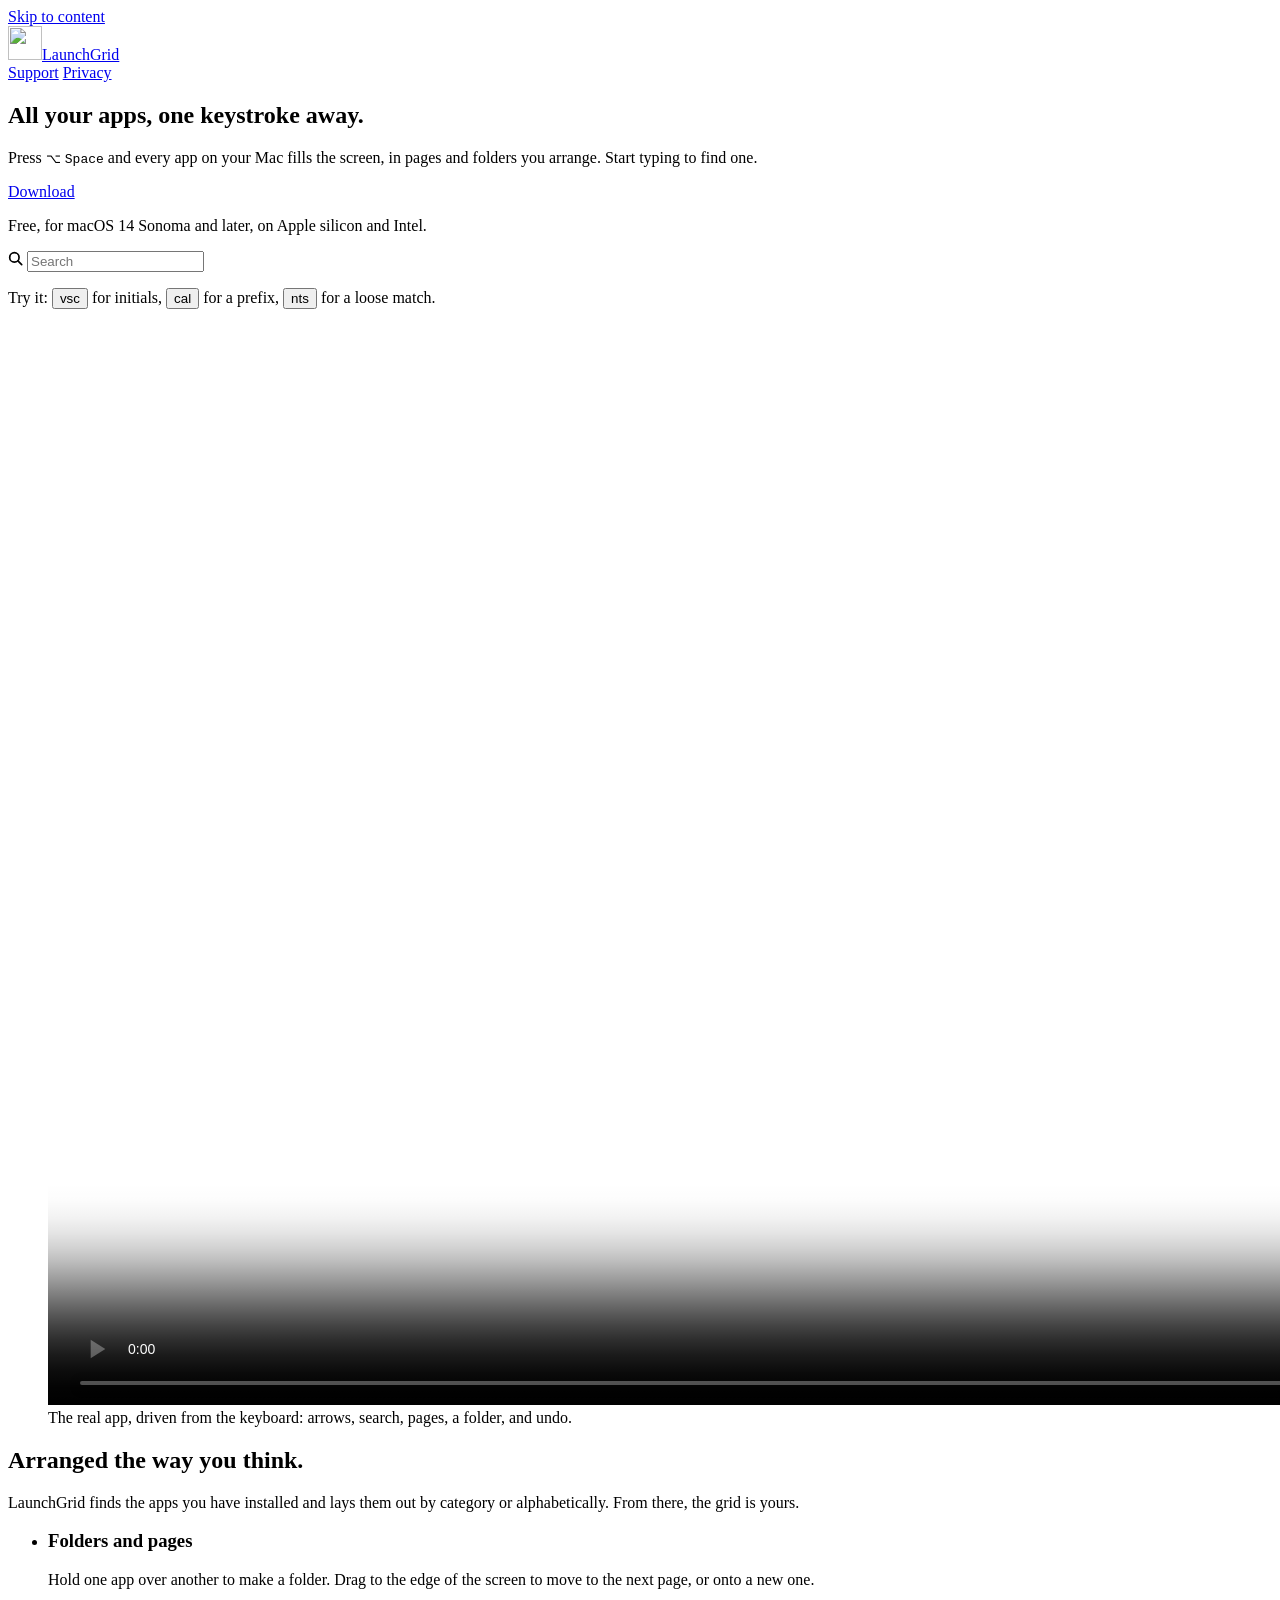
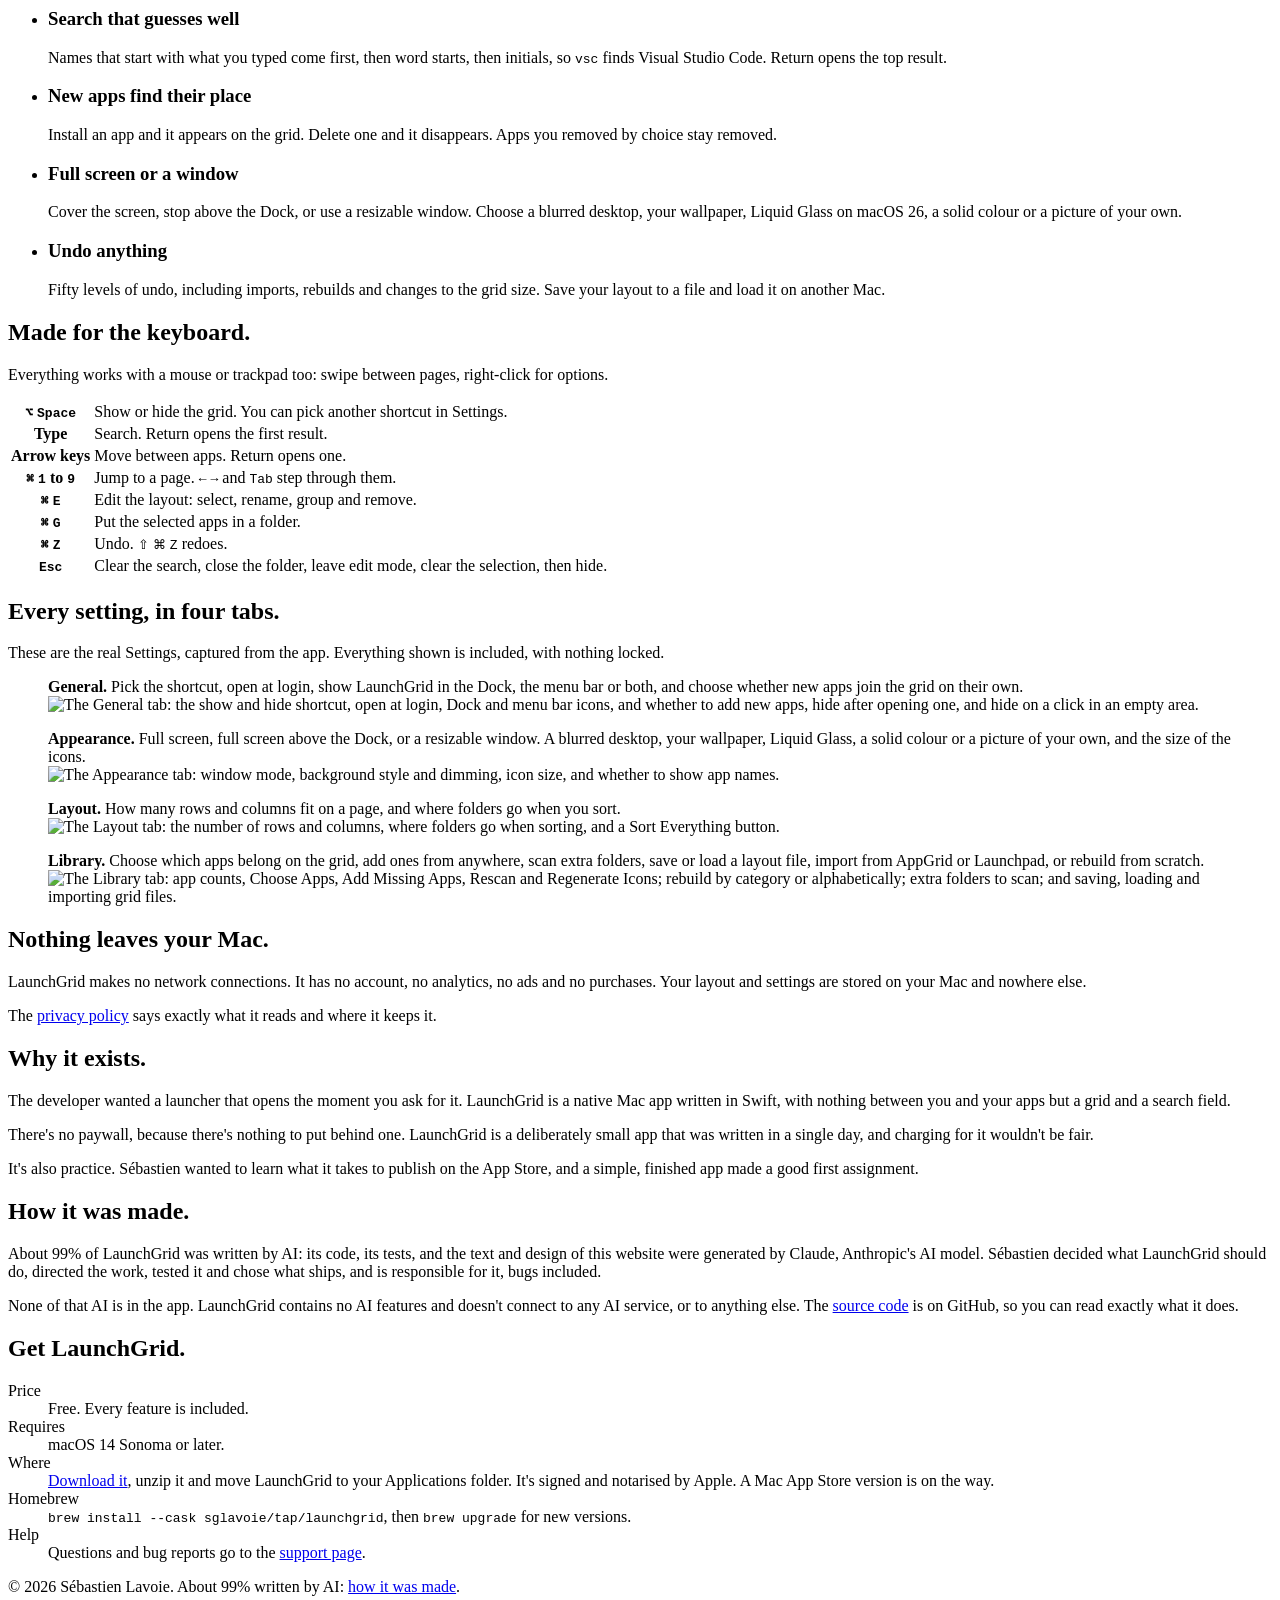
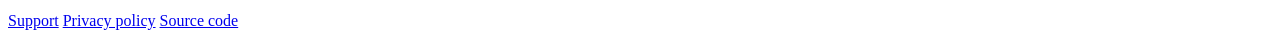
==== website/public/index.html @ ec622341 "feat: reveal results in edit mode and fix save, drag and scan issues Add ways to find and arrange ap" ====
<!doctype html>
<html lang="en">
  <head>
    <meta charset="utf-8" />
    <meta name="viewport" content="width=device-width, initial-scale=1" />
    <title>LaunchGrid: a full-screen app grid for your Mac</title>
    <meta
      name="description"
      content="LaunchGrid shows every app on your Mac in a full-screen grid of pages and folders you arrange yourself. Free, with no account, no tracking and no network access."
    />
    <link rel="canonical" href="https://launchgrid.sglavoie.com/" />
    <meta property="og:title" content="LaunchGrid" />
    <meta
      property="og:description"
      content="Every app on your Mac in a full-screen grid of pages and folders you arrange yourself."
    />
    <meta property="og:url" content="https://launchgrid.sglavoie.com/" />
    <meta property="og:type" content="website" />
    <meta
      property="og:image"
      content="https://launchgrid.sglavoie.com/icon.png"
    />
    <meta property="og:image:alt" content="The LaunchGrid app icon" />
    <meta name="twitter:card" content="summary" />
    <meta name="theme-color" content="#29336b" />
    <link rel="icon" href="/favicon.png" type="image/png" />
    <link rel="apple-touch-icon" href="/apple-touch-icon.png" />
    <link
      rel="preload"
      href="/fonts/instrument-sans.woff2"
      as="font"
      type="font/woff2"
      crossorigin
    />
    <link rel="stylesheet" href="/style.css" />
    <script src="/demo.js" defer></script>
  </head>
  <body>
    <a class="skip" href="#main">Skip to content</a>
    <header class="site-header">
      <div class="wrap">
        <a class="brand" href="/"
          ><img src="/favicon.png" alt="" width="34" height="34" />LaunchGrid</a
        >
        <nav class="site-nav" aria-label="Site">
          <a href="/support/">Support</a>
          <a href="/privacy/">Privacy</a>
        </nav>
      </div>
    </header>

    <main id="main">
      <section class="hero">
        <div class="wrap">
          <div>
            <h1>All your apps, one keystroke away.</h1>
            <p class="lede">
              Press <kbd>⌥</kbd> <kbd>Space</kbd> and every app on your Mac
              fills the screen, in pages and folders you arrange. Start typing
              to find one.
            </p>
            <div class="cta">
              <a
                class="button"
                href="https://github.com/sglavoie/LaunchGrid/releases/latest/download/LaunchGrid.zip"
                >Download</a
              >
              <p class="status">
                Free, for macOS 14 Sonoma and later, on Apple silicon and Intel.
              </p>
            </div>
          </div>
          <div>
            <div class="screen">
              <label class="search">
                <svg
                  width="15"
                  height="15"
                  viewBox="0 0 16 16"
                  aria-hidden="true"
                >
                  <circle
                    cx="6.8"
                    cy="6.8"
                    r="5"
                    fill="none"
                    stroke="currentColor"
                    stroke-width="1.8"
                  />
                  <path
                    d="m10.6 10.6 4 4"
                    stroke="currentColor"
                    stroke-width="1.8"
                    stroke-linecap="round"
                  />
                </svg>
                <input
                  id="demo-search"
                  type="search"
                  placeholder="Search"
                  autocomplete="off"
                  spellcheck="false"
                  aria-label="Search the sample grid"
                  aria-describedby="demo-note"
                />
              </label>
              <ul class="tiles" id="demo-tiles" aria-label="Sample apps"></ul>
              <div class="dots" aria-hidden="true">
                <span></span><span></span>
              </div>
              <p class="screen-note" id="demo-note" aria-live="polite"></p>
            </div>
            <p class="tries">
              Try it: <button type="button" data-try="vsc">vsc</button> for
              initials, <button type="button" data-try="cal">cal</button> for a
              prefix, <button type="button" data-try="nts">nts</button> for a
              loose match.
            </p>
          </div>
        </div>
      </section>

      <section class="shot" aria-label="Video of LaunchGrid">
        <div class="wrap">
          <figure>
            <!-- Recorded by scripts/record-demo.sh. demo.js swaps the native controls for the
                 pause button and starts it, unless reduced motion is on. -->
            <div class="player">
              <video
                id="demo-video"
                src="/video/demo.mp4"
                poster="/video/demo-poster.webp"
                width="1920"
                height="1080"
                preload="metadata"
                muted
                loop
                playsinline
                controls
                aria-label="LaunchGrid in use: moving through the grid with the arrow keys, finding Visual Studio Code by typing vsc and Calculator and Calendar by typing cal, turning to the second page and back, then grouping Discord, FaceTime and Messages into a folder named Social and undoing it."
              ></video>
              <button type="button" class="play-toggle" id="demo-video-toggle" aria-controls="demo-video" aria-label="Pause the video" hidden>
                <svg class="icon-pause" viewBox="0 0 16 16" aria-hidden="true"><rect x="3.5" y="2.5" width="3" height="11" rx="1" /><rect x="9.5" y="2.5" width="3" height="11" rx="1" /></svg>
                <svg class="icon-play" viewBox="0 0 16 16" aria-hidden="true"><path d="M4.5 2.8v10.4a.8.8 0 0 0 1.2.7l8.3-5.2a.8.8 0 0 0 0-1.4L5.7 2.1a.8.8 0 0 0-1.2.7z" /></svg>
              </button>
            </div>
            <figcaption>
              The real app, driven from the keyboard: arrows, search, pages,
              a folder, and undo.
            </figcaption>
          </figure>
        </div>
      </section>

      <section class="section" aria-labelledby="arrange">
        <div class="wrap split">
          <div>
            <h2 id="arrange">Arranged the way you think.</h2>
            <p>
              LaunchGrid finds the apps you have installed and lays them out by
              category or alphabetically. From there, the grid is yours.
            </p>
          </div>
          <ul class="features">
            <li>
              <h3>Folders and pages</h3>
              <p>
                Hold one app over another to make a folder. Drag to the edge of
                the screen to move to the next page, or onto a new one.
              </p>
            </li>
            <li>
              <h3>Search that guesses well</h3>
              <p>
                Names that start with what you typed come first, then word
                starts, then initials, so <kbd>vsc</kbd> finds Visual Studio
                Code. Return opens the top result.
              </p>
            </li>
            <li>
              <h3>New apps find their place</h3>
              <p>
                Install an app and it appears on the grid. Delete one and it
                disappears. Apps you removed by choice stay removed.
              </p>
            </li>
            <li>
              <h3>Full screen or a window</h3>
              <p>
                Cover the screen, stop above the Dock, or use a resizable
                window. Choose a blurred desktop, your wallpaper, Liquid Glass
                on macOS 26, a solid colour or a picture of your own.
              </p>
            </li>
            <li>
              <h3>Undo anything</h3>
              <p>
                Fifty levels of undo, including imports, rebuilds and changes to
                the grid size. Save your layout to a file and load it on another
                Mac.
              </p>
            </li>
          </ul>
        </div>
      </section>

      <section class="section" aria-labelledby="keys">
        <div class="wrap split">
          <div>
            <h2 id="keys">Made for the keyboard.</h2>
            <p>
              Everything works with a mouse or trackpad too: swipe between
              pages, right-click for options.
            </p>
          </div>
          <table>
            <tbody>
              <tr>
                <th scope="row"><kbd>⌥</kbd> <kbd>Space</kbd></th>
                <td>
                  Show or hide the grid. You can pick another shortcut in
                  Settings.
                </td>
              </tr>
              <tr>
                <th scope="row">Type</th>
                <td>Search. Return opens the first result.</td>
              </tr>
              <tr>
                <th scope="row">Arrow keys</th>
                <td>Move between apps. Return opens one.</td>
              </tr>
              <tr>
                <th scope="row"><kbd>⌘</kbd> <kbd>1</kbd> to <kbd>9</kbd></th>
                <td>
                  Jump to a page. <kbd>←</kbd> <kbd>→</kbd> and
                  <kbd>Tab</kbd> step through them.
                </td>
              </tr>
              <tr>
                <th scope="row"><kbd>⌘</kbd> <kbd>E</kbd></th>
                <td>Edit the layout: select, rename, group and remove.</td>
              </tr>
              <tr>
                <th scope="row"><kbd>⌘</kbd> <kbd>G</kbd></th>
                <td>Put the selected apps in a folder.</td>
              </tr>
              <tr>
                <th scope="row"><kbd>⌘</kbd> <kbd>Z</kbd></th>
                <td>Undo. <kbd>⇧</kbd> <kbd>⌘</kbd> <kbd>Z</kbd> redoes.</td>
              </tr>
              <tr>
                <th scope="row"><kbd>Esc</kbd></th>
                <td>
                  Clear the search, close the folder, leave edit mode, clear
                  the selection, then hide.
                </td>
              </tr>
            </tbody>
          </table>
        </div>
      </section>

      <section class="section" aria-labelledby="settings">
        <div class="wrap split">
          <div>
            <h2 id="settings">Every setting, in four tabs.</h2>
            <p>
              These are the real Settings, captured from the app. Everything
              shown is included, with nothing locked.
            </p>
          </div>
          <!-- Captured by scripts/record-demo.sh; demo.js turns the list into tabs. -->
          <div class="settings-tabs">
            <div class="tablist" role="tablist" aria-label="Settings tabs" hidden>
              <button type="button" role="tab" id="tab-general" aria-controls="panel-general" aria-selected="true">General</button>
              <button type="button" role="tab" id="tab-appearance" aria-controls="panel-appearance" aria-selected="false" tabindex="-1">Appearance</button>
              <button type="button" role="tab" id="tab-layout" aria-controls="panel-layout" aria-selected="false" tabindex="-1">Layout</button>
              <button type="button" role="tab" id="tab-library" aria-controls="panel-library" aria-selected="false" tabindex="-1">Library</button>
            </div>
            <div class="panels">
              <figure class="panel" id="panel-general" role="tabpanel" aria-labelledby="tab-general">
                <figcaption>
                  <strong>General.</strong> Pick the shortcut, open at login,
                  show LaunchGrid in the Dock, the menu bar or both, and choose
                  whether new apps join the grid on their own.
                </figcaption>
                <picture>
                  <source srcset="/images/settings-general-dark.webp" media="(prefers-color-scheme: dark)" />
                  <img src="/images/settings-general-light.webp" width="1160" height="1296" loading="lazy" decoding="async"
                    alt="The General tab: the show and hide shortcut, open at login, Dock and menu bar icons, and whether to add new apps, hide after opening one, and hide on a click in an empty area." />
                </picture>
              </figure>
              <figure class="panel" id="panel-appearance" role="tabpanel" aria-labelledby="tab-appearance">
                <figcaption>
                  <strong>Appearance.</strong> Full screen, full screen above
                  the Dock, or a resizable window. A blurred desktop, your
                  wallpaper, Liquid Glass, a solid colour or a picture of your
                  own, and the size of the icons.
                </figcaption>
                <picture>
                  <source srcset="/images/settings-appearance-dark.webp" media="(prefers-color-scheme: dark)" />
                  <img src="/images/settings-appearance-light.webp" width="1160" height="1256" loading="lazy" decoding="async"
                    alt="The Appearance tab: window mode, background style and dimming, icon size, and whether to show app names." />
                </picture>
              </figure>
              <figure class="panel" id="panel-layout" role="tabpanel" aria-labelledby="tab-layout">
                <figcaption>
                  <strong>Layout.</strong> How many rows and columns fit on a
                  page, and where folders go when you sort.
                </figcaption>
                <picture>
                  <source srcset="/images/settings-layout-dark.webp" media="(prefers-color-scheme: dark)" />
                  <img src="/images/settings-layout-light.webp" width="1160" height="1256" loading="lazy" decoding="async"
                    alt="The Layout tab: the number of rows and columns, where folders go when sorting, and a Sort Everything button." />
                </picture>
              </figure>
              <figure class="panel" id="panel-library" role="tabpanel" aria-labelledby="tab-library">
                <figcaption>
                  <strong>Library.</strong> Choose which apps belong on the
                  grid, add ones from anywhere, scan extra folders, save or load
                  a layout file, import from AppGrid or Launchpad, or rebuild
                  from scratch.
                </figcaption>
                <picture>
                  <source srcset="/images/settings-library-dark.webp" media="(prefers-color-scheme: dark)" />
                  <img src="/images/settings-library-light.webp" width="1160" height="1616" loading="lazy" decoding="async"
                    alt="The Library tab: app counts, Choose Apps, Add Missing Apps, Rescan and Regenerate Icons; rebuild by category or alphabetically; extra folders to scan; and saving, loading and importing grid files." />
                </picture>
              </figure>
            </div>
          </div>
        </div>
      </section>

      <section class="section" aria-labelledby="private">
        <div class="wrap split">
          <div>
            <h2 id="private">Nothing leaves your Mac.</h2>
          </div>
          <div class="prose">
            <p>
              LaunchGrid makes no network connections. It has no account, no
              analytics, no ads and no purchases. Your layout and settings are
              stored on your Mac and nowhere else.
            </p>
            <p>
              The <a href="/privacy/">privacy policy</a> says exactly what it
              reads and where it keeps it.
            </p>
          </div>
        </div>
      </section>

      <section class="section" aria-labelledby="why">
        <div class="wrap split">
          <div>
            <h2 id="why">Why it exists.</h2>
          </div>
          <div class="prose">
            <p>
              The developer wanted a launcher that opens the moment you ask for
              it. LaunchGrid is a native Mac app written in Swift, with nothing
              between you and your apps but a grid and a search field.
            </p>
            <p>
              There's no paywall, because there's nothing to put behind one.
              LaunchGrid is a deliberately small app that was written in a
              single day, and charging for it wouldn't be fair.
            </p>
            <p>
              It's also practice. Sébastien wanted to learn what it takes to
              publish on the App Store, and a simple, finished app made a good
              first assignment.
            </p>
          </div>
        </div>
      </section>

      <section class="section" aria-labelledby="made">
        <div class="wrap split">
          <div>
            <h2 id="made">How it was made.</h2>
          </div>
          <div class="prose">
            <p>
              About 99% of LaunchGrid was written by AI: its code, its tests,
              and the text and design of this website were generated by Claude,
              Anthropic's AI model. Sébastien decided what LaunchGrid should do,
              directed the work, tested it and chose what ships, and is
              responsible for it, bugs included.
            </p>
            <p>
              None of that AI is in the app. LaunchGrid contains no AI features
              and doesn't connect to any AI service, or to anything else. The
              <a href="https://github.com/sglavoie/LaunchGrid">source code</a>
              is on GitHub, so you can read exactly what it does.
            </p>
          </div>
        </div>
      </section>

      <section class="section" aria-labelledby="get">
        <div class="wrap split">
          <div>
            <h2 id="get">Get LaunchGrid.</h2>
          </div>
          <dl class="facts">
            <dt>Price</dt>
            <dd>Free. Every feature is included.</dd>
            <dt>Requires</dt>
            <dd>macOS 14 Sonoma or later.</dd>
            <dt>Where</dt>
            <dd>
              <a
                href="https://github.com/sglavoie/LaunchGrid/releases/latest/download/LaunchGrid.zip"
                >Download it</a
              >, unzip it and move LaunchGrid to your Applications folder.
              It's signed and notarised by Apple. A Mac App Store version is
              on the way.
            </dd>
            <dt>Homebrew</dt>
            <dd>
              <code>brew install --cask sglavoie/tap/launchgrid</code>, then
              <code>brew upgrade</code> for new versions.
            </dd>
            <dt>Help</dt>
            <dd>
              Questions and bug reports go to the
              <a href="/support/">support page</a>.
            </dd>
          </dl>
        </div>
      </section>
    </main>

    <footer class="site-footer">
      <div class="wrap">
        <p>
          © 2026 Sébastien Lavoie. About 99% written by AI:
          <a href="/#made">how it was made</a>.
        </p>
        <nav aria-label="Footer">
          <a href="/support/">Support</a>
          <a href="/privacy/">Privacy policy</a>
          <a href="https://github.com/sglavoie/LaunchGrid">Source code</a>
        </nav>
      </div>
    </footer>
  </body>
</html>
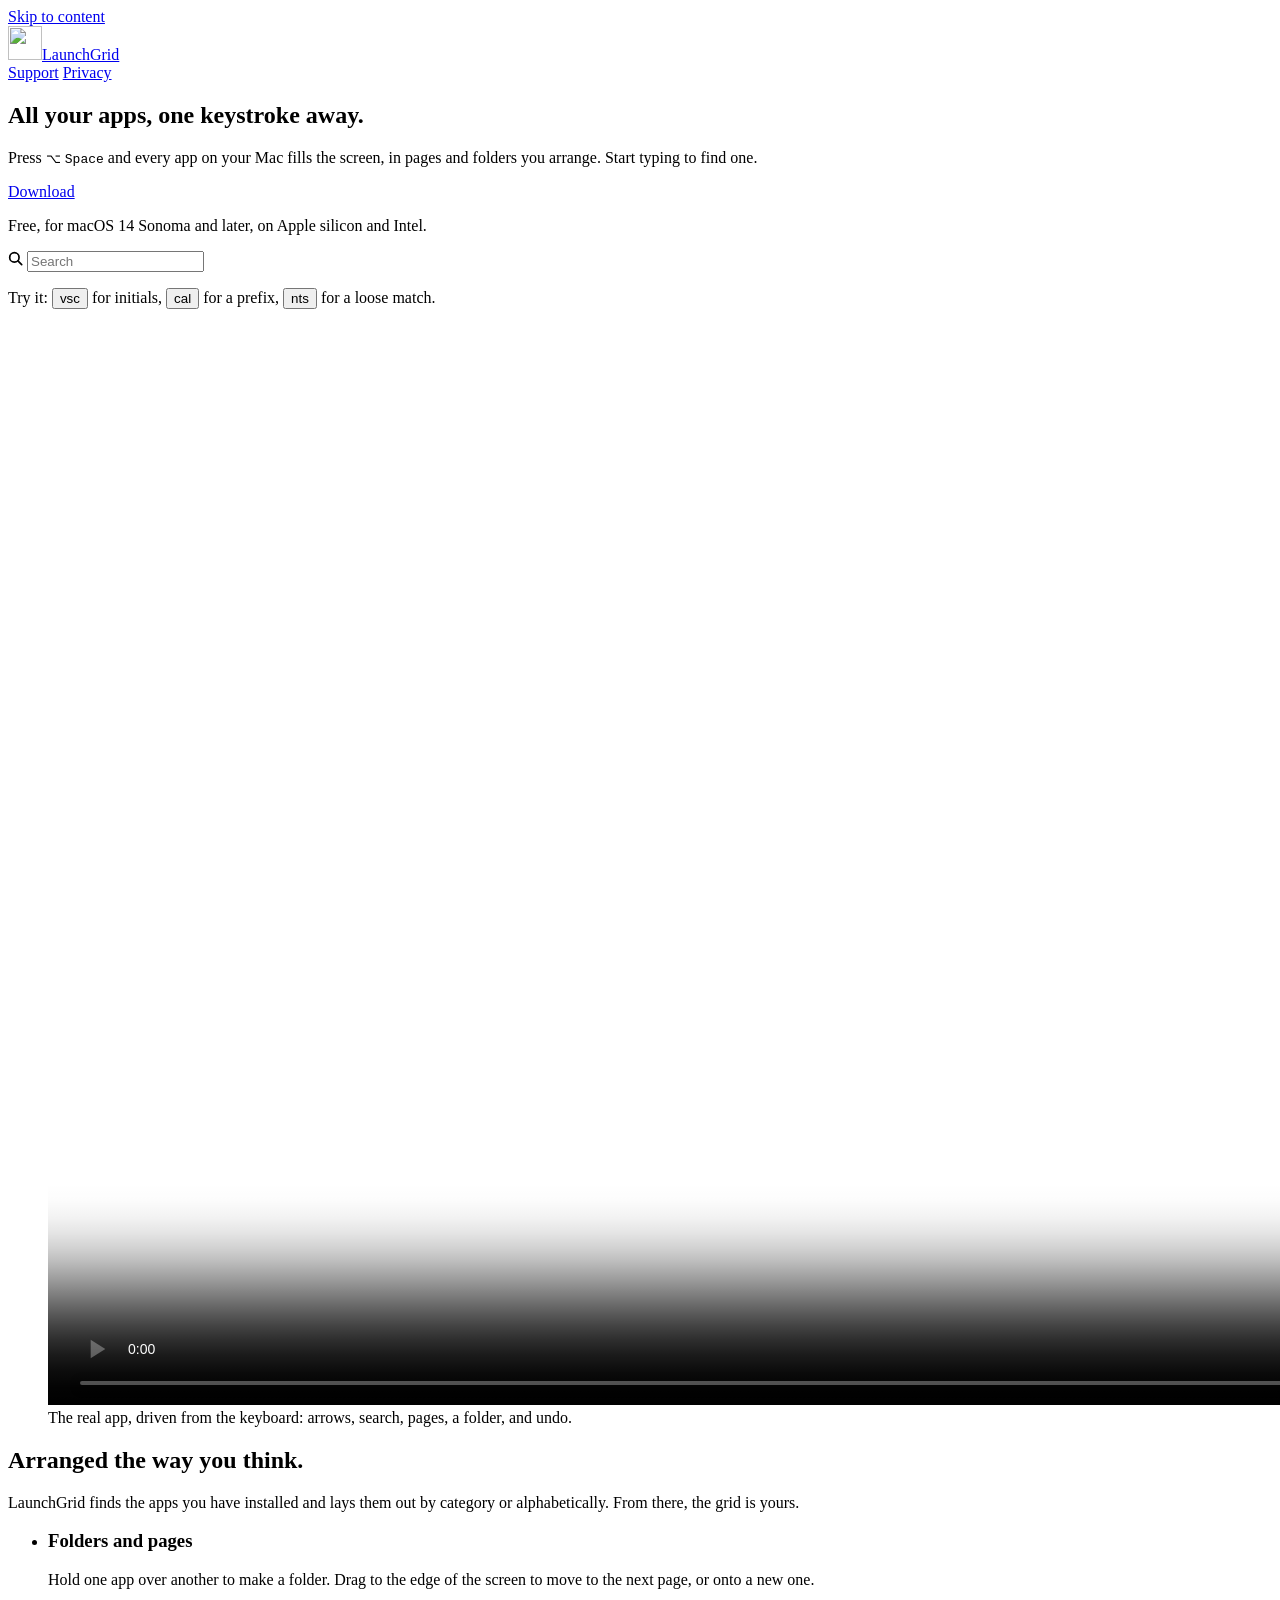
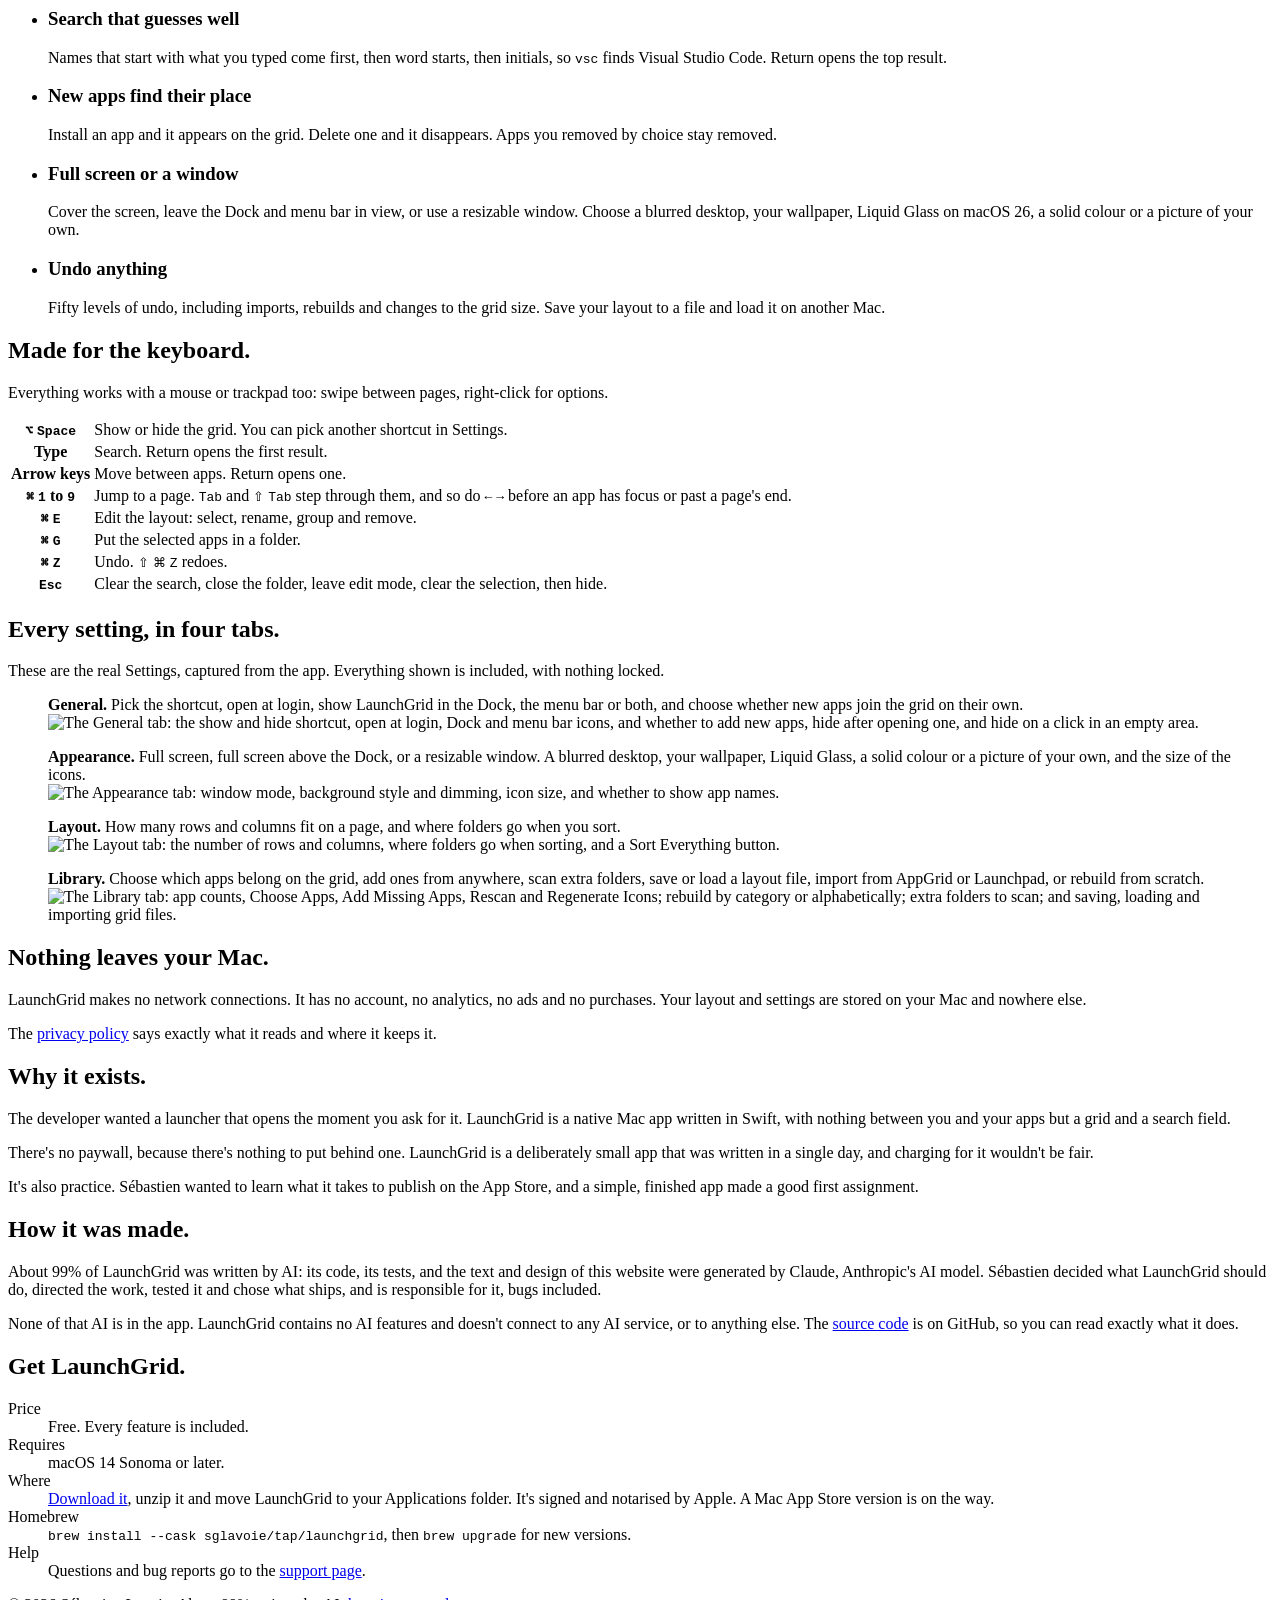
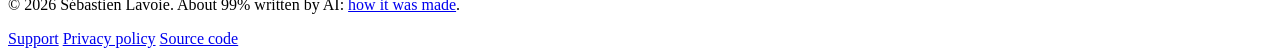
==== commit 6a7acc73: "fix: harden saves, layout loading, imports and multi-copy launches Make layout saves sturdier, recov" ====
--- a/website/public/index.html
+++ b/website/public/index.html
@@ -187,9 +187,10 @@
             <li>
               <h3>Full screen or a window</h3>
               <p>
-                Cover the screen, stop above the Dock, or use a resizable
-                window. Choose a blurred desktop, your wallpaper, Liquid Glass
-                on macOS 26, a solid colour or a picture of your own.
+                Cover the screen, leave the Dock and menu bar in view, or use
+                a resizable window. Choose a blurred desktop, your wallpaper,
+                Liquid Glass on macOS 26, a solid colour or a picture of your
+                own.
               </p>
             </li>
             <li>
@@ -233,8 +234,9 @@
               <tr>
                 <th scope="row"><kbd>⌘</kbd> <kbd>1</kbd> to <kbd>9</kbd></th>
                 <td>
-                  Jump to a page. <kbd>←</kbd> <kbd>→</kbd> and
-                  <kbd>Tab</kbd> step through them.
+                  Jump to a page. <kbd>Tab</kbd> and <kbd>⇧</kbd>
+                  <kbd>Tab</kbd> step through them, and so do <kbd>←</kbd>
+                  <kbd>→</kbd> before an app has focus or past a page's end.
                 </td>
               </tr>
               <tr>
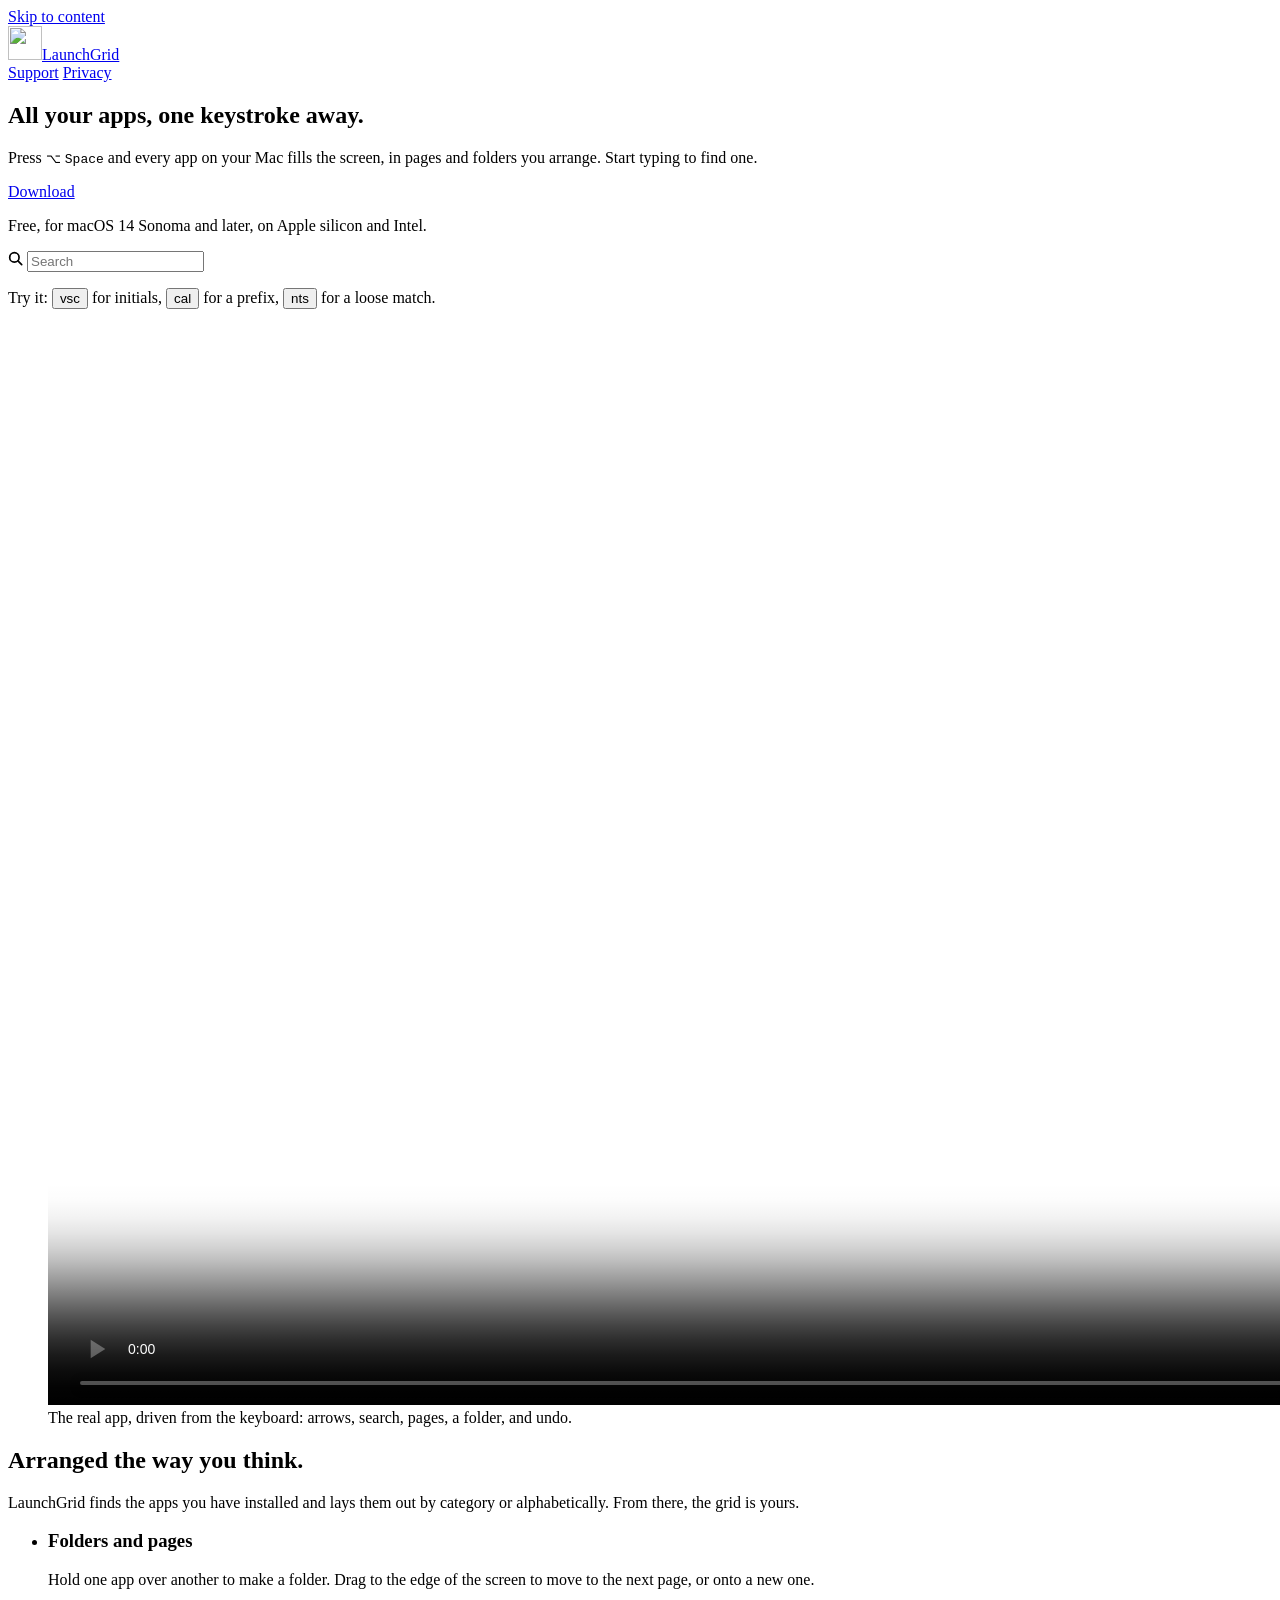
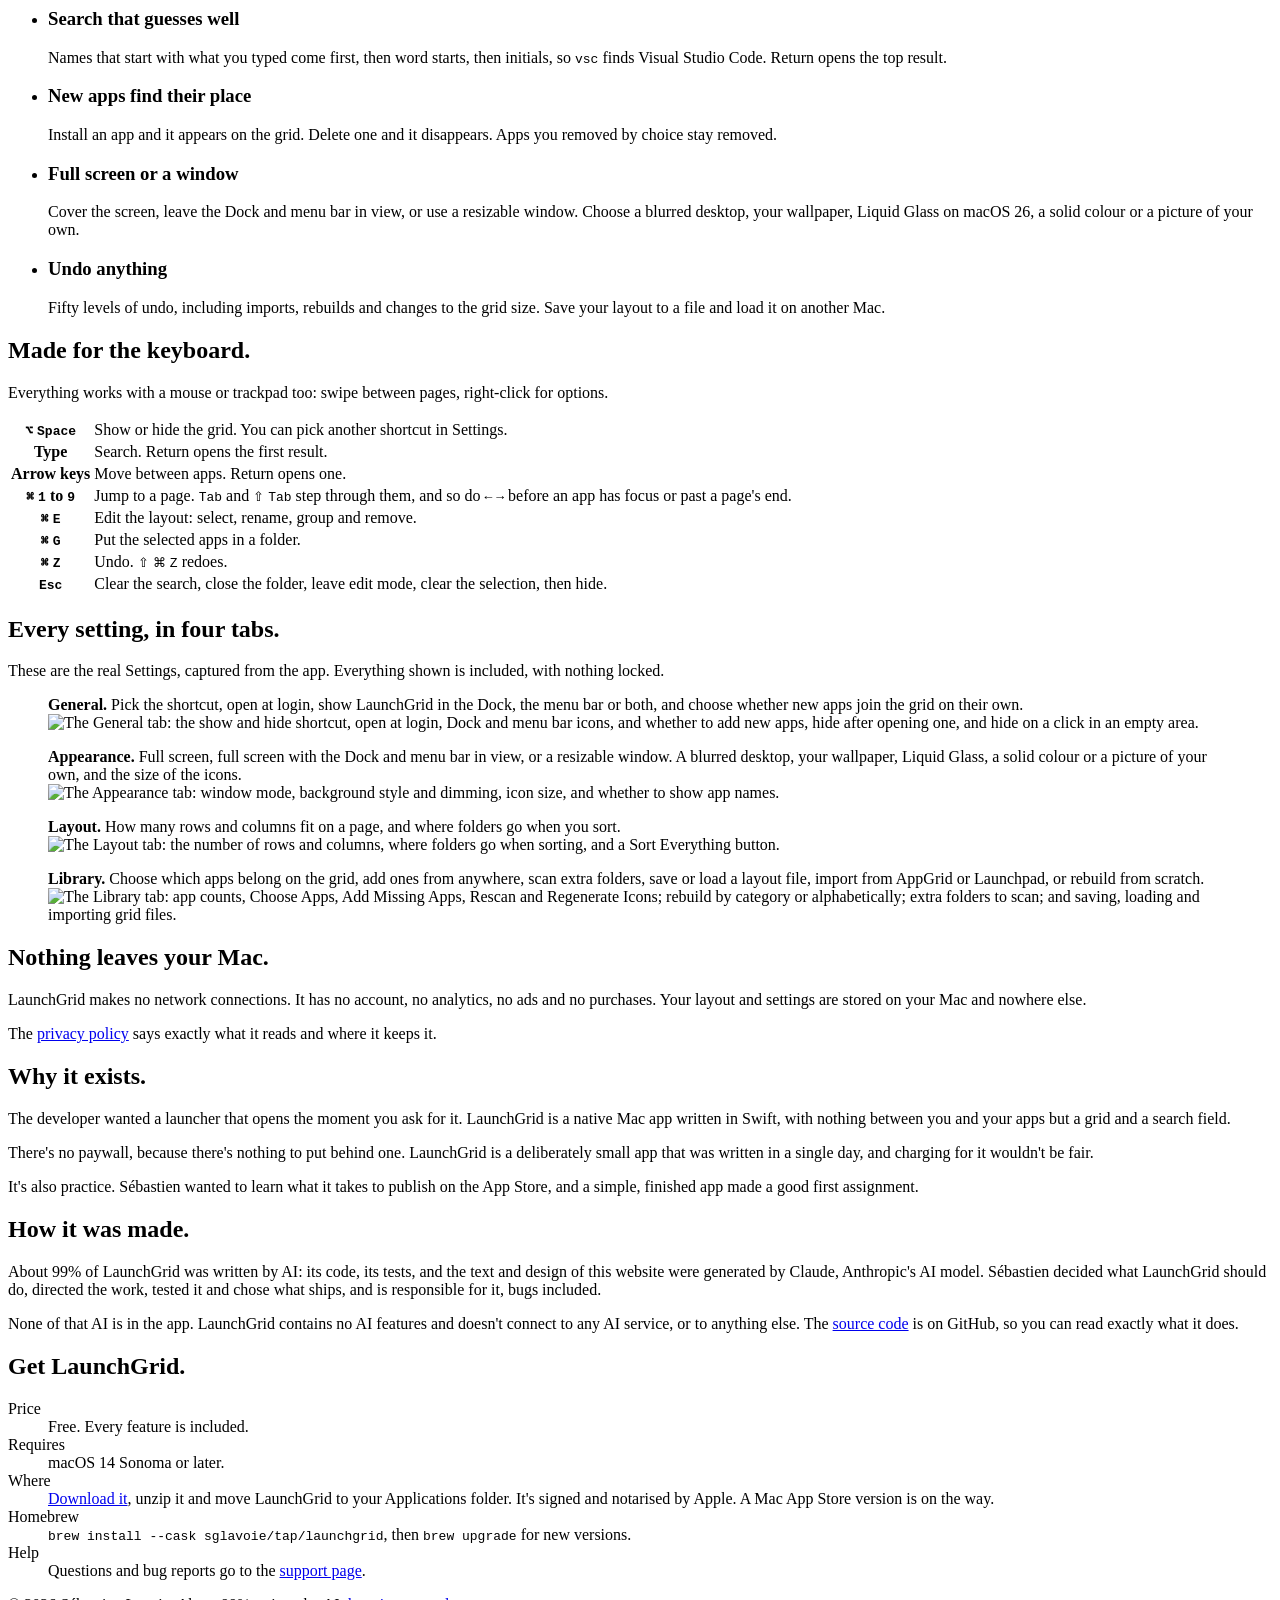
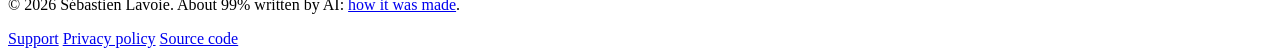
==== commit 26e41ffd: "fix: polish first scan, saves, search scripts, selection and menus Wait for the first scan before la" ====
--- a/website/public/index.html
+++ b/website/public/index.html
@@ -22,7 +22,8 @@
     />
     <meta property="og:image:alt" content="The LaunchGrid app icon" />
     <meta name="twitter:card" content="summary" />
-    <meta name="theme-color" content="#29336b" />
+    <meta name="theme-color" media="(prefers-color-scheme: light)" content="#29336b" />
+    <meta name="theme-color" media="(prefers-color-scheme: dark)" content="#12152e" />
     <link rel="icon" href="/favicon.png" type="image/png" />
     <link rel="apple-touch-icon" href="/apple-touch-icon.png" />
     <link
@@ -295,8 +296,8 @@
               </figure>
               <figure class="panel" id="panel-appearance" role="tabpanel" aria-labelledby="tab-appearance">
                 <figcaption>
-                  <strong>Appearance.</strong> Full screen, full screen above
-                  the Dock, or a resizable window. A blurred desktop, your
+                  <strong>Appearance.</strong> Full screen, full screen with
+                  the Dock and menu bar in view, or a resizable window. A blurred desktop, your
                   wallpaper, Liquid Glass, a solid colour or a picture of your
                   own, and the size of the icons.
                 </figcaption>
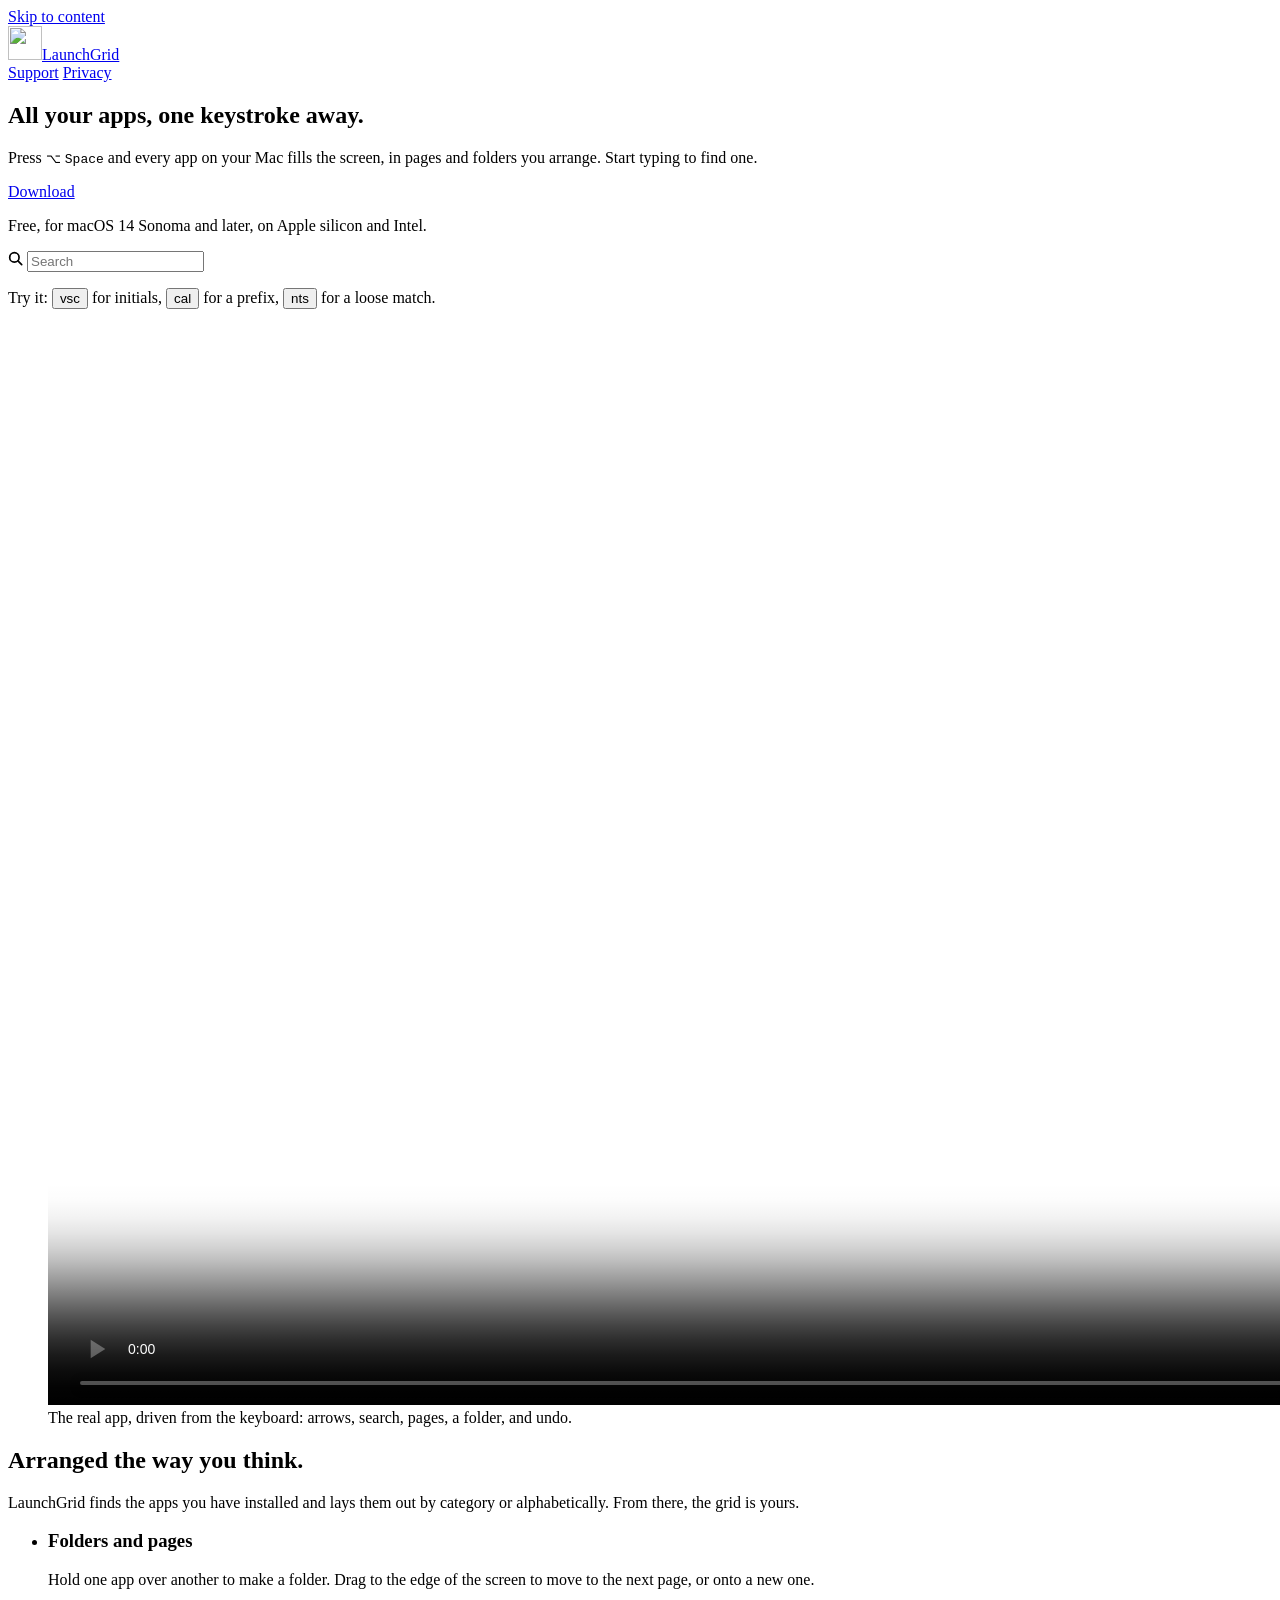
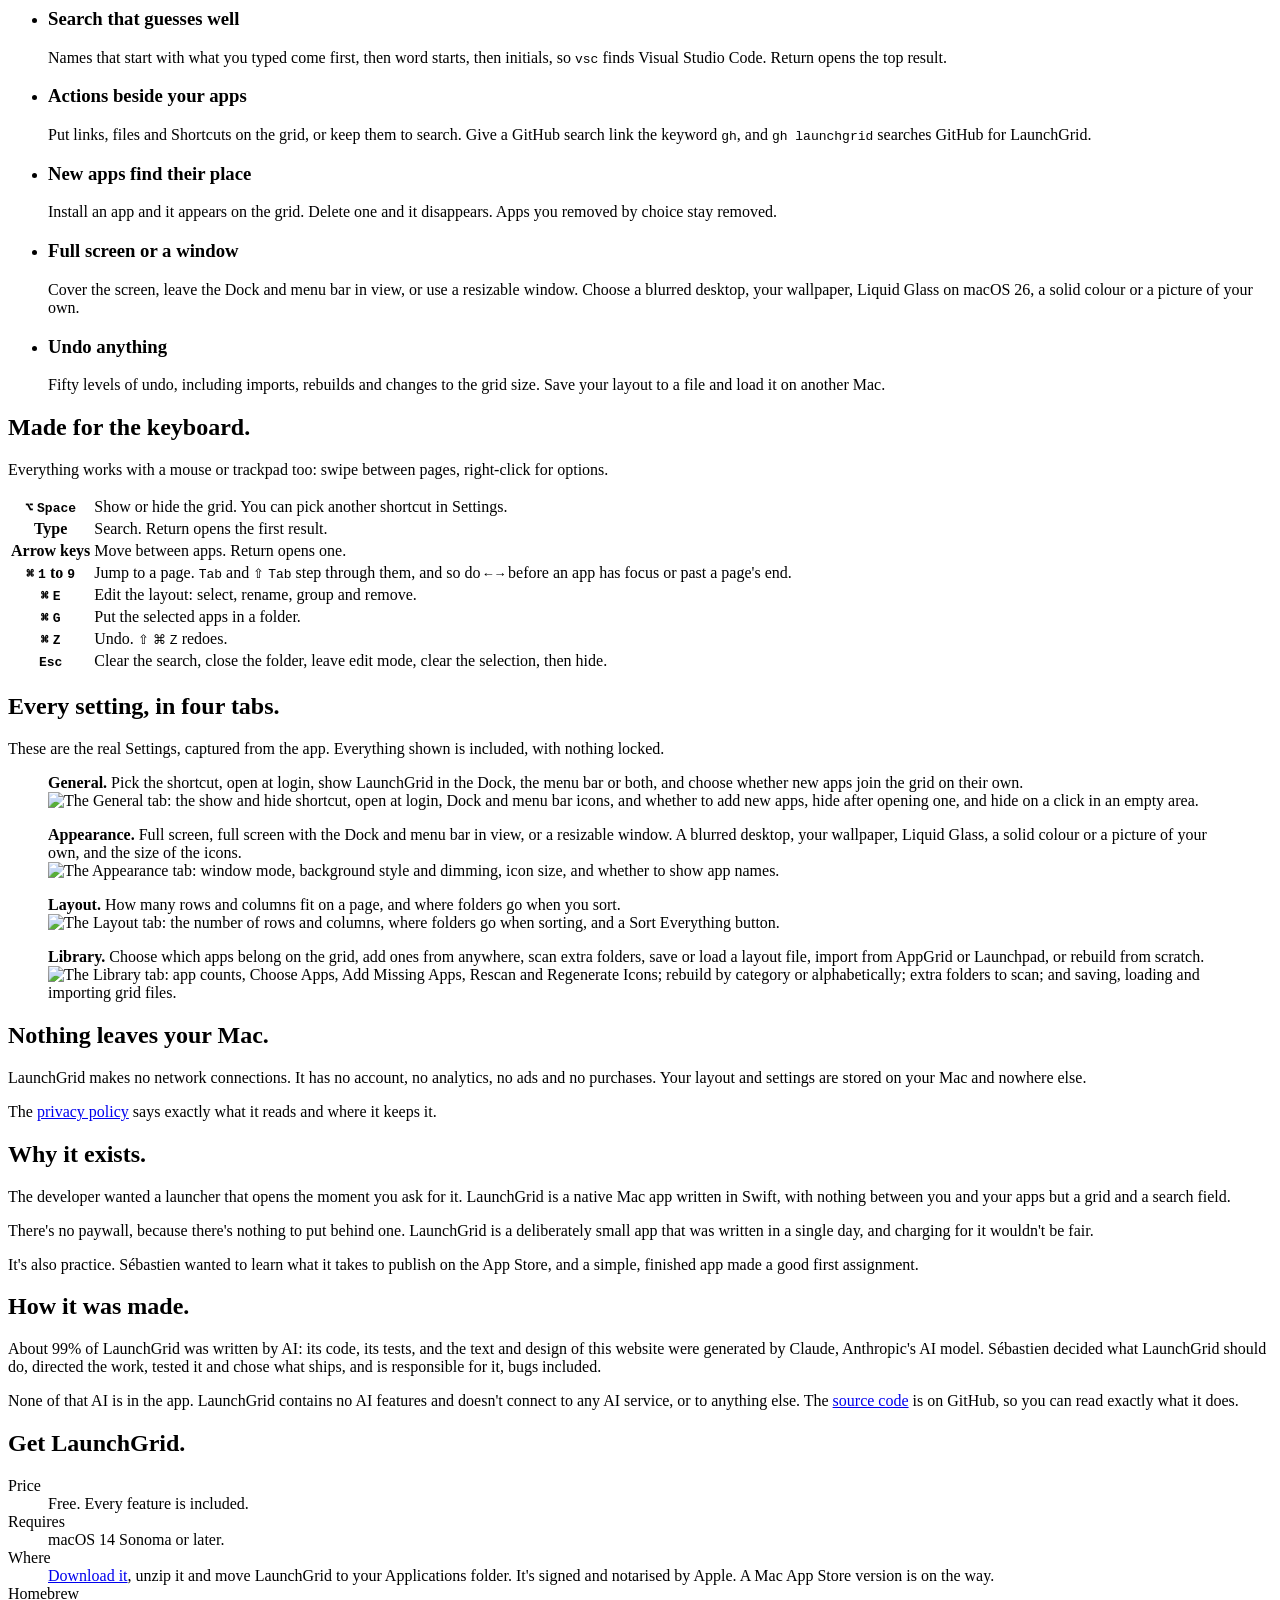
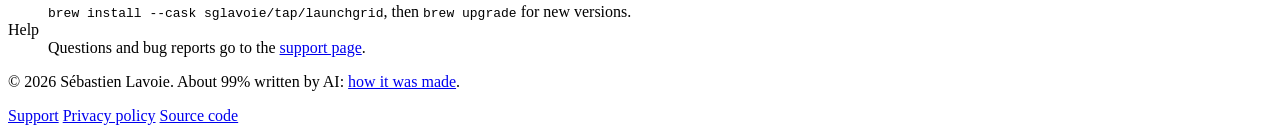
==== commit ae5a6f65: "feat: add an action editor to create and edit actions from the grid Add a dedicated editor window fo" ====
--- a/website/public/index.html
+++ b/website/public/index.html
@@ -176,6 +176,14 @@
                 Names that start with what you typed come first, then word
                 starts, then initials, so <kbd>vsc</kbd> finds Visual Studio
                 Code. Return opens the top result.
+              </p>
+            </li>
+            <li>
+              <h3>Actions beside your apps</h3>
+              <p>
+                Put links, files and Shortcuts on the grid, or keep them to
+                search. Give a GitHub search link the keyword <kbd>gh</kbd>, and
+                <kbd>gh launchgrid</kbd> searches GitHub for LaunchGrid.
               </p>
             </li>
             <li>
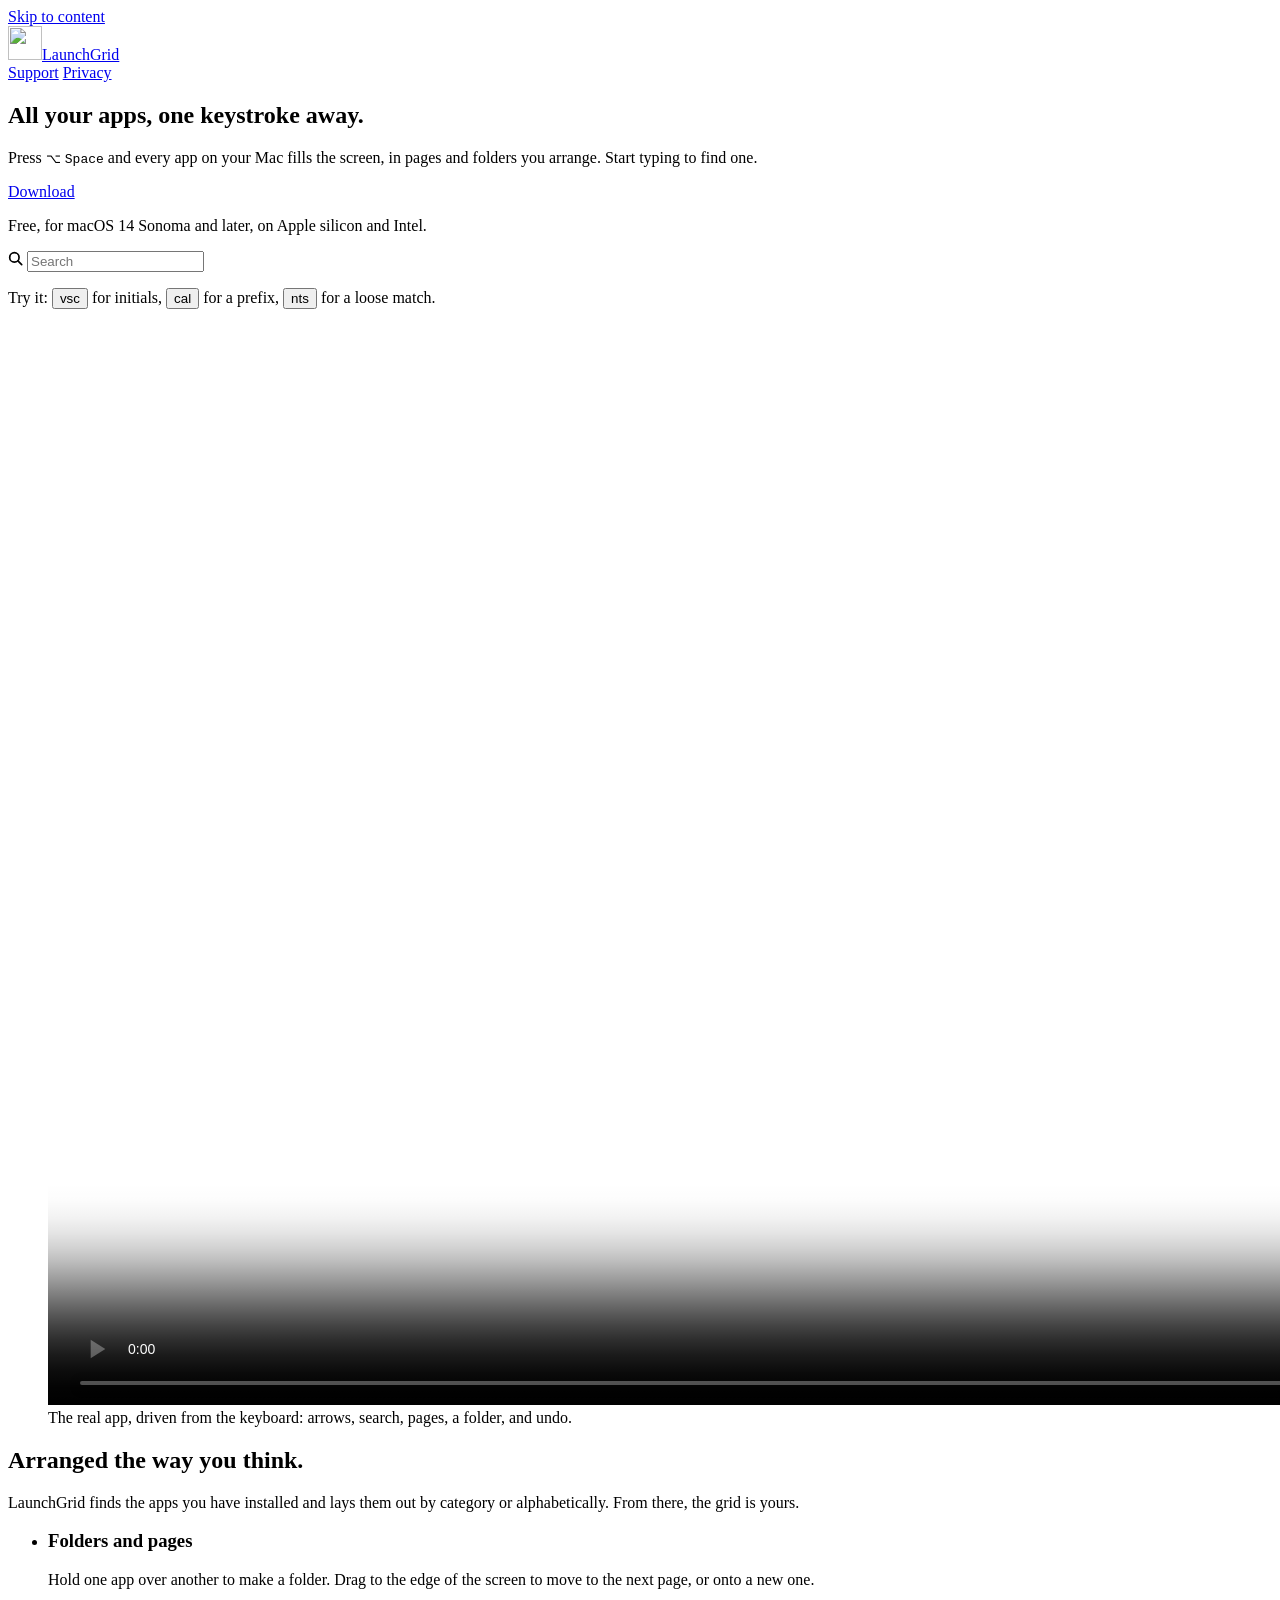
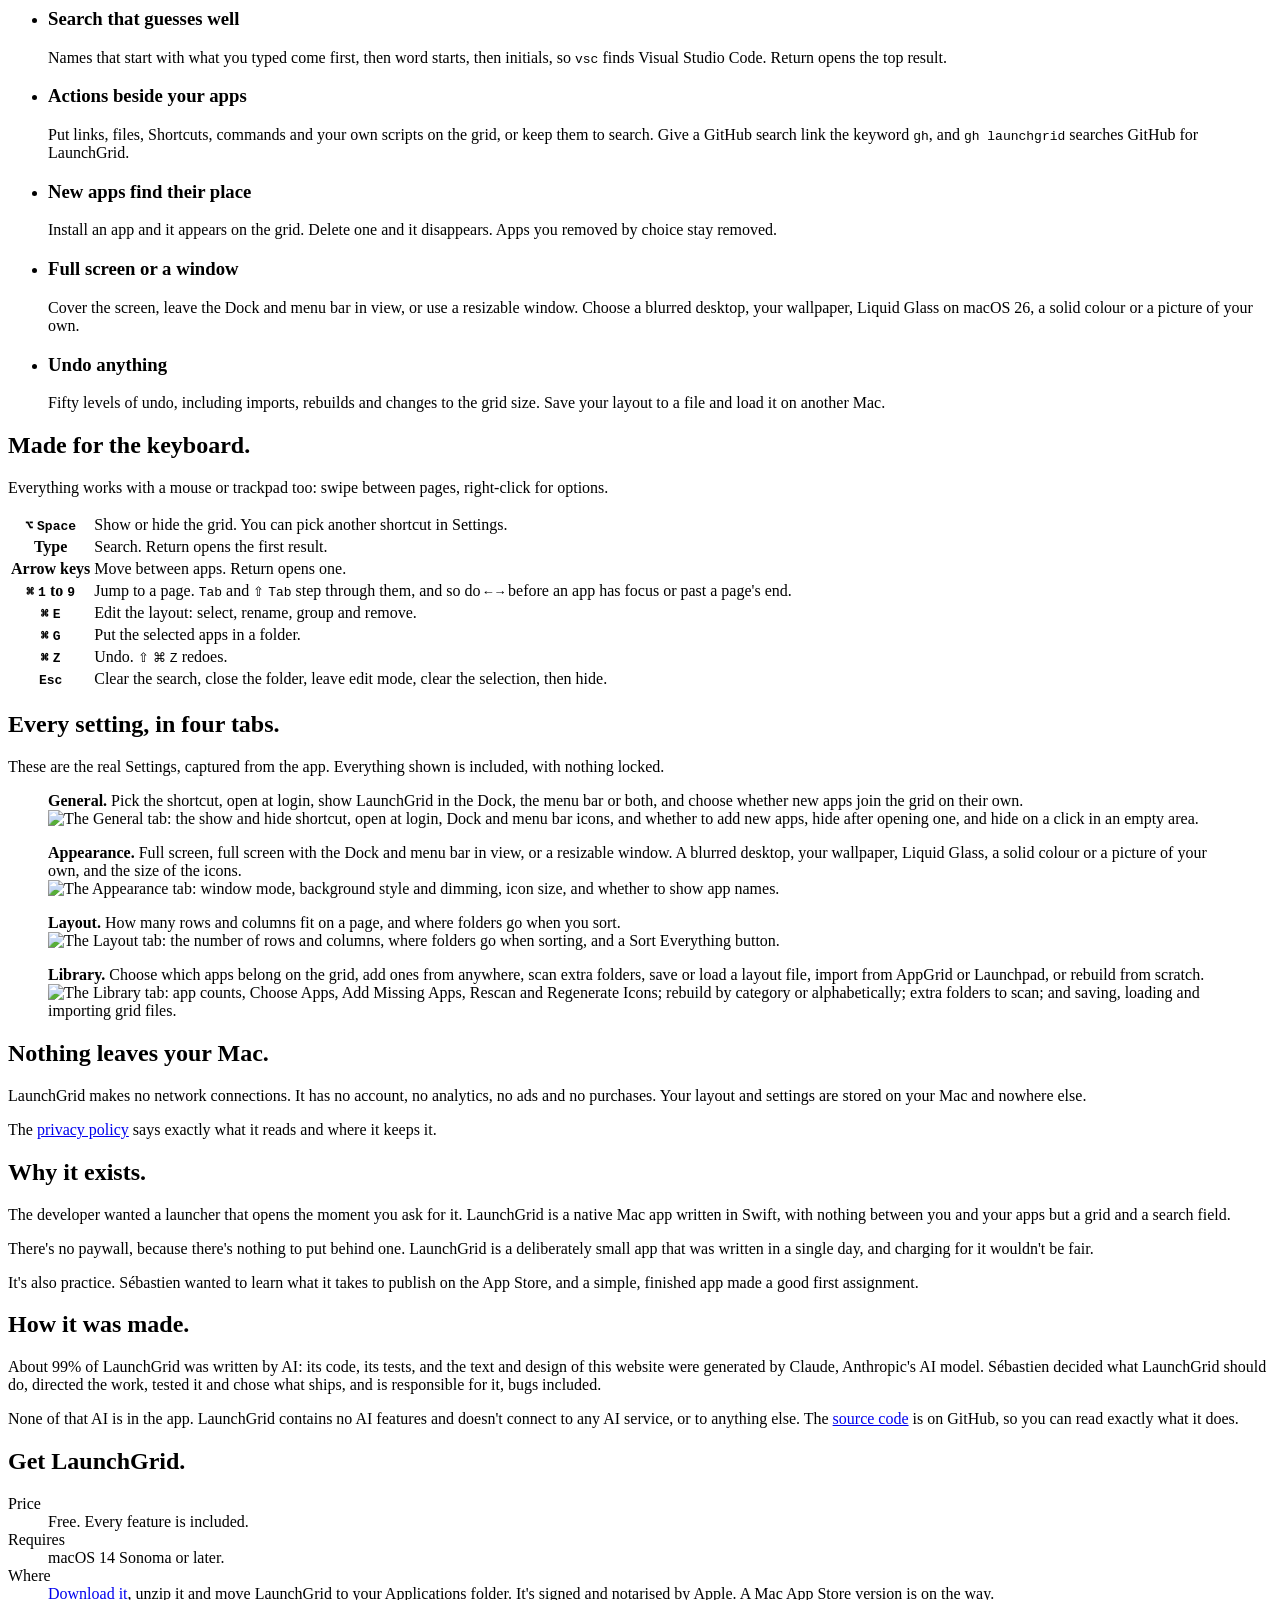
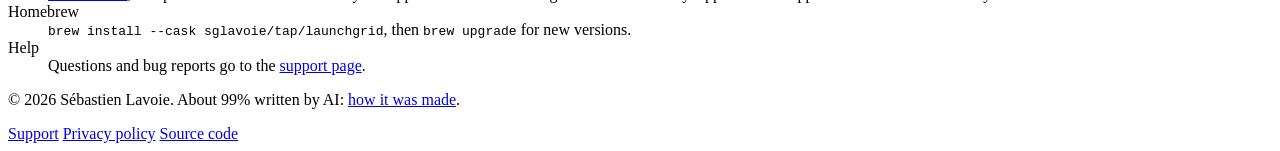
==== commit 53773493: "feat: review actions from opened grid files before they run A shared grid file can contain actions, " ====
--- a/website/public/index.html
+++ b/website/public/index.html
@@ -181,9 +181,10 @@
             <li>
               <h3>Actions beside your apps</h3>
               <p>
-                Put links, files and Shortcuts on the grid, or keep them to
-                search. Give a GitHub search link the keyword <kbd>gh</kbd>, and
-                <kbd>gh launchgrid</kbd> searches GitHub for LaunchGrid.
+                Put links, files, Shortcuts, commands and your own scripts on
+                the grid, or keep them to search. Give a GitHub search link the
+                keyword <kbd>gh</kbd>, and <kbd>gh launchgrid</kbd> searches
+                GitHub for LaunchGrid.
               </p>
             </li>
             <li>
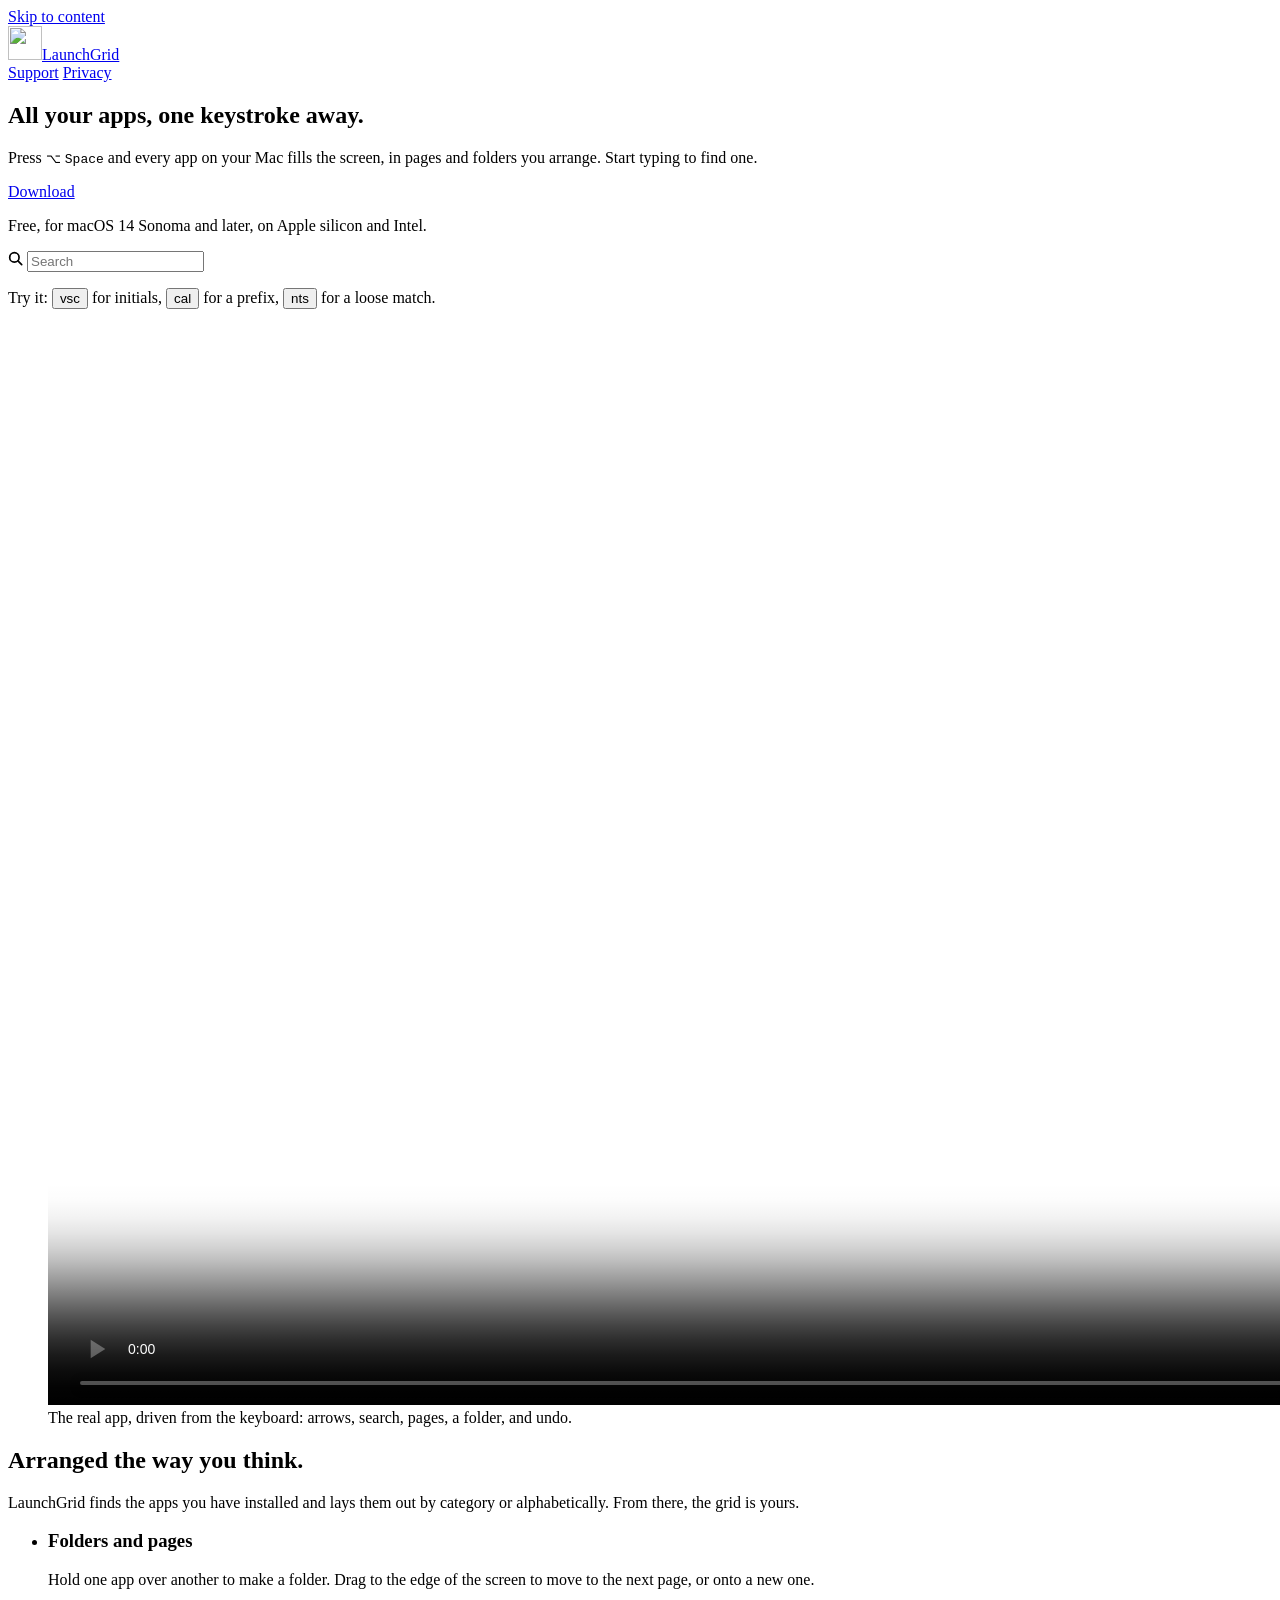
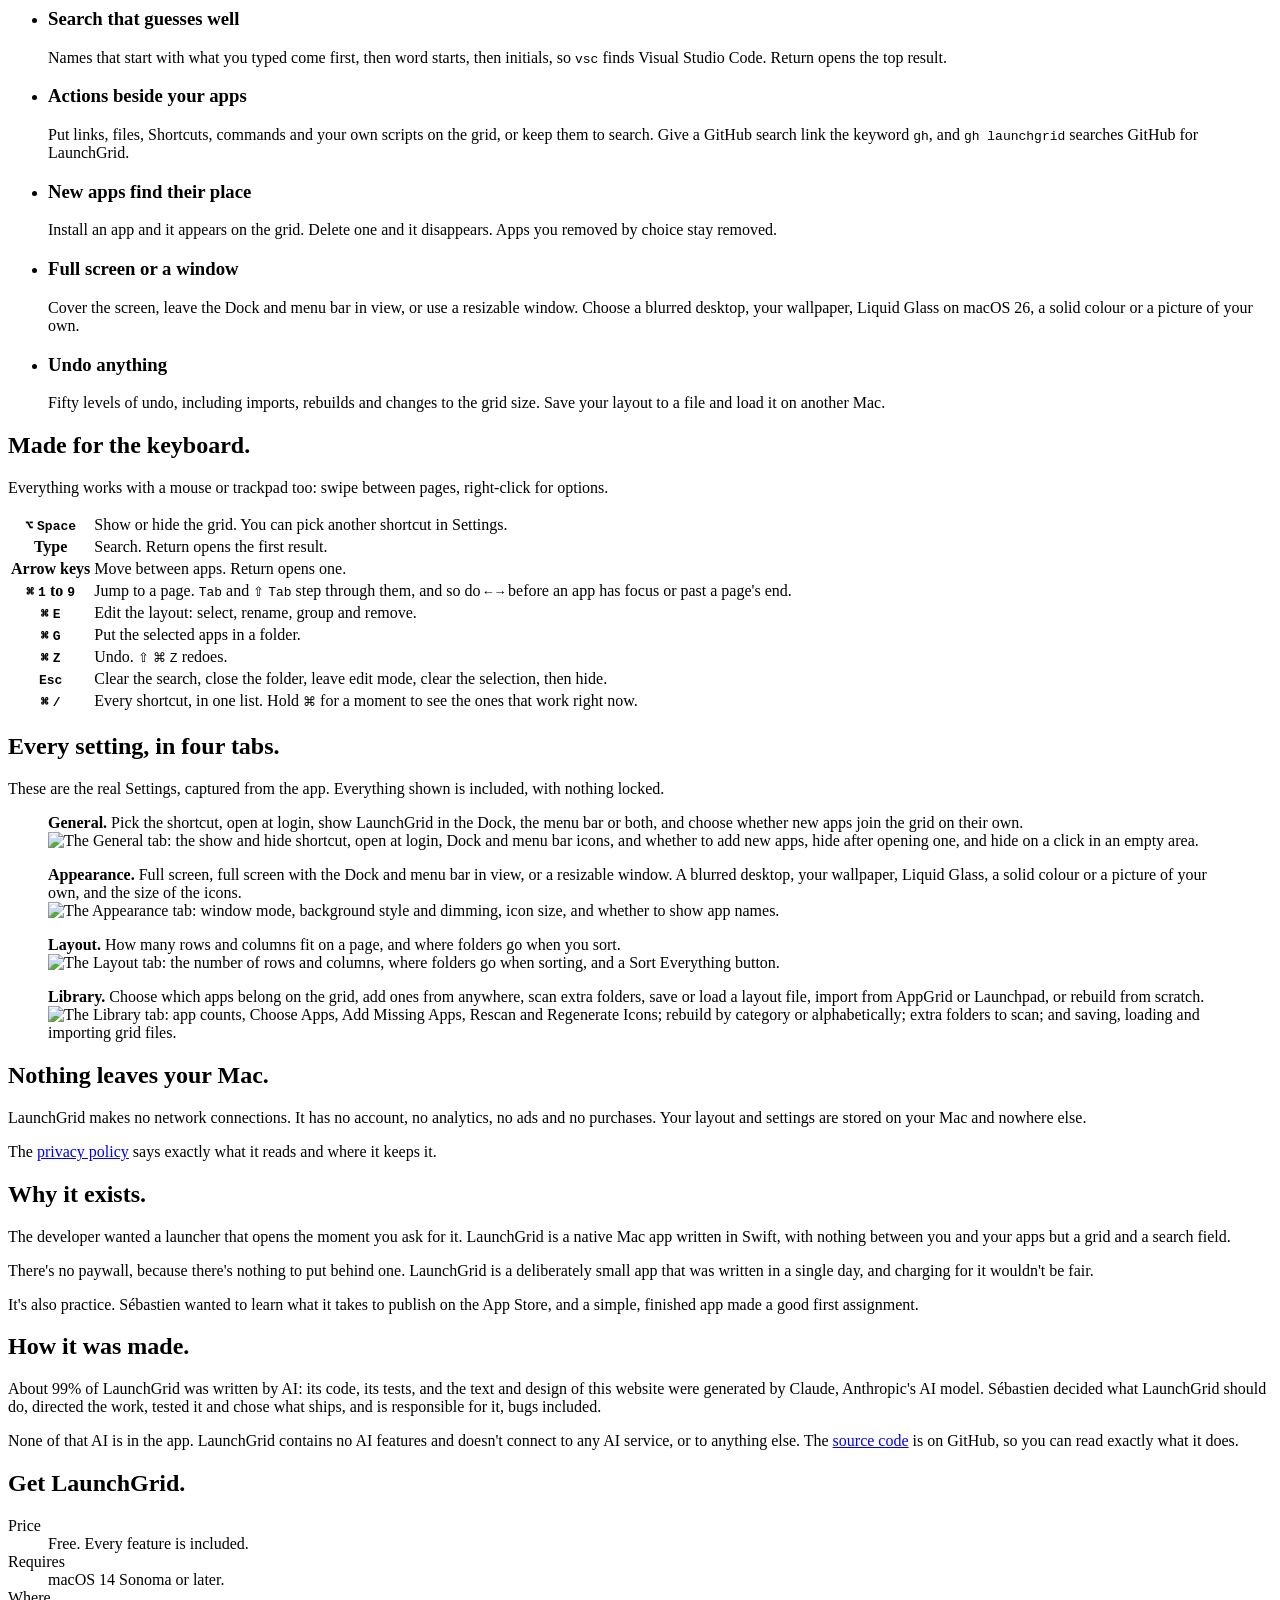
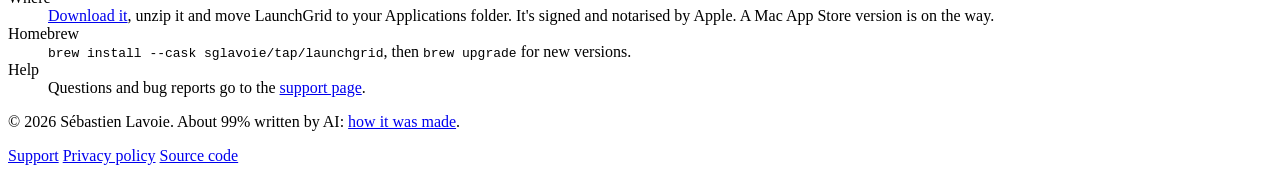
==== commit fb8ec022: "feat: add a Keyboard Shortcuts panel and a context-aware ⌘ strip The grid's shortcuts were only part" ====
--- a/website/public/index.html
+++ b/website/public/index.html
@@ -266,6 +266,13 @@
                 <td>
                   Clear the search, close the folder, leave edit mode, clear
                   the selection, then hide.
+                </td>
+              </tr>
+              <tr>
+                <th scope="row"><kbd>⌘</kbd> <kbd>/</kbd></th>
+                <td>
+                  Every shortcut, in one list. Hold <kbd>⌘</kbd> for a moment
+                  to see the ones that work right now.
                 </td>
               </tr>
             </tbody>
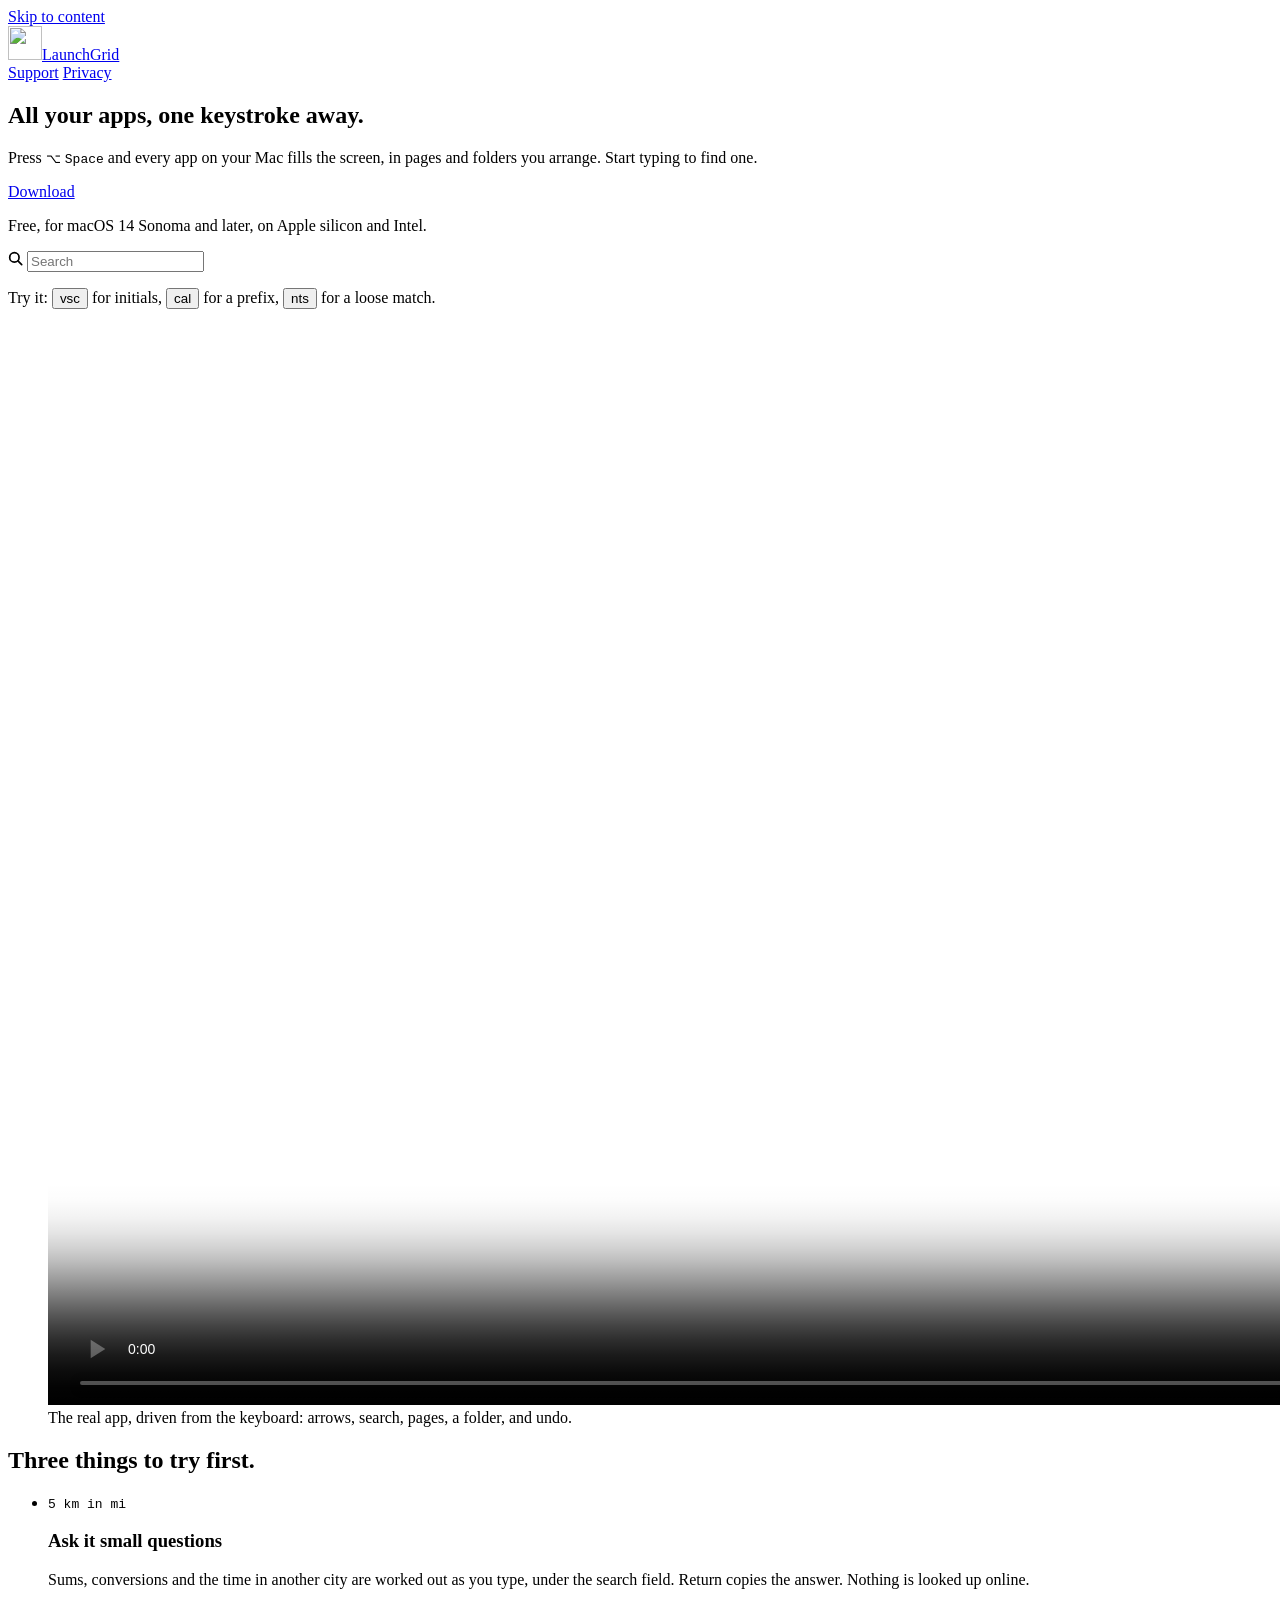
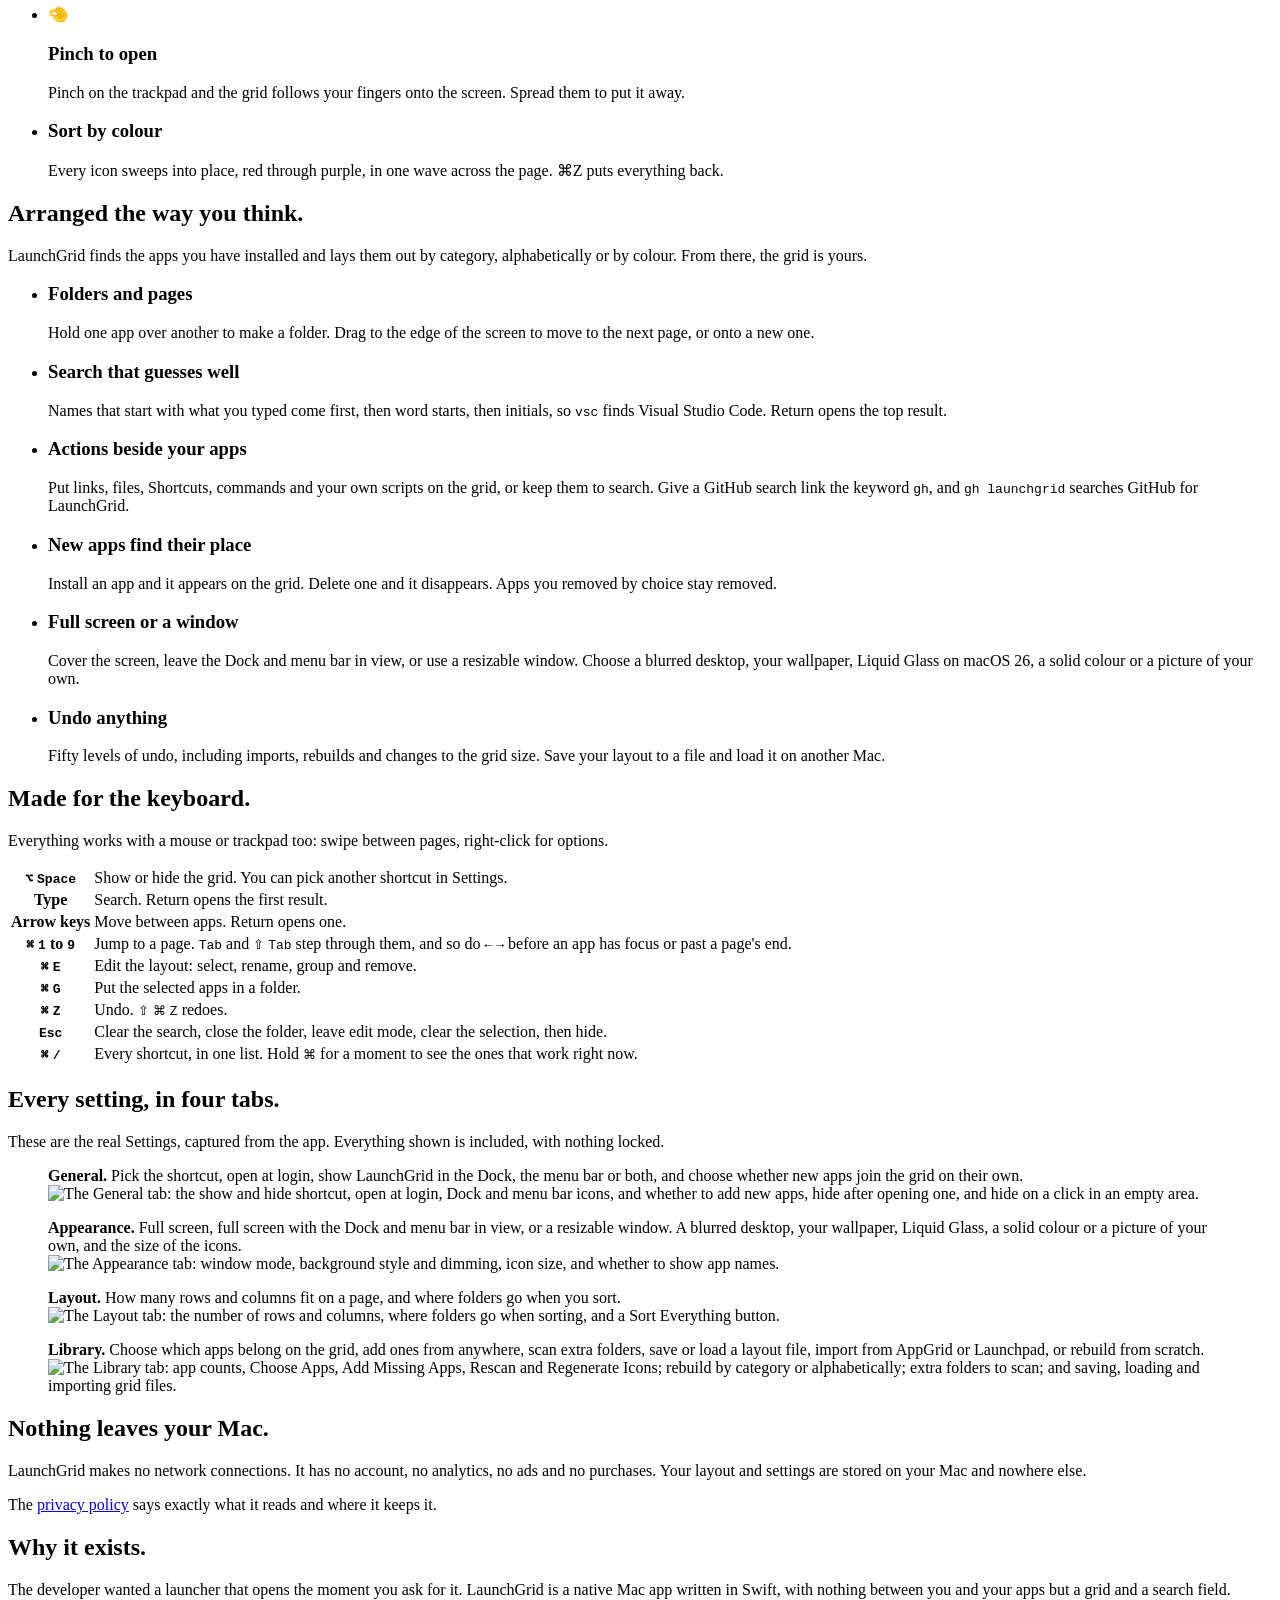
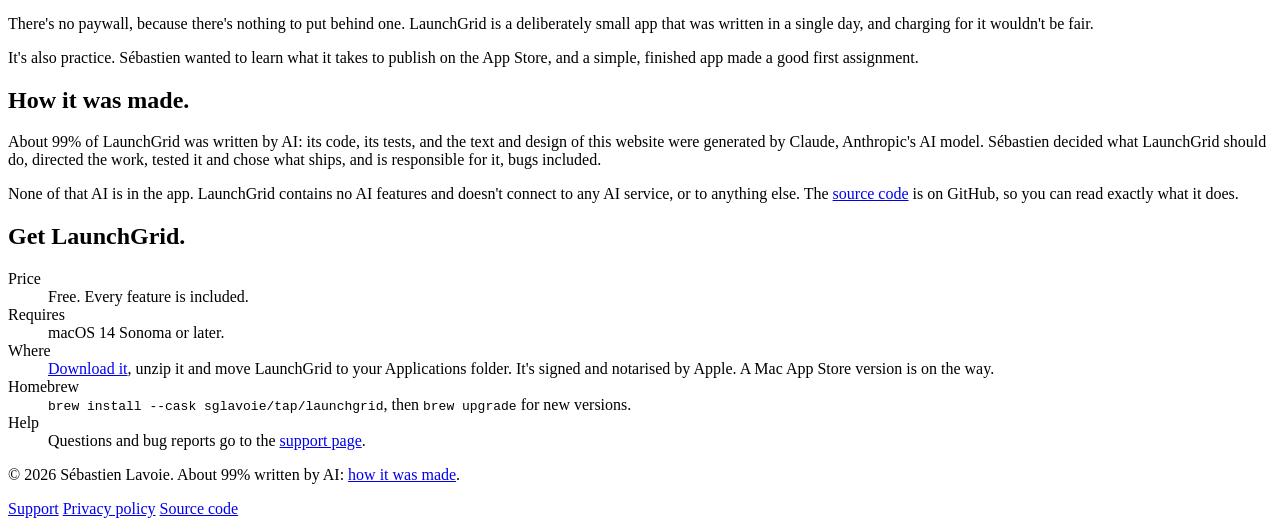
==== commit f4bad993: "feat: add search prompts, firsts, sounds, a recents shelf and sort waves Make the grid more welcomin" ====
--- a/website/public/index.html
+++ b/website/public/index.html
@@ -153,13 +153,47 @@
         </div>
       </section>
 
+      <section class="section" aria-labelledby="moments">
+        <div class="wrap">
+          <h2 id="moments">Three things to try first.</h2>
+          <ul class="moments">
+            <li>
+              <span class="moment-key"><kbd>5 km in mi</kbd></span>
+              <h3>Ask it small questions</h3>
+              <p>
+                Sums, conversions and the time in another city are worked out
+                as you type, under the search field. Return copies the answer.
+                Nothing is looked up online.
+              </p>
+            </li>
+            <li>
+              <span class="moment-key moment-emoji" aria-hidden="true">🤏</span>
+              <h3>Pinch to open</h3>
+              <p>
+                Pinch on the trackpad and the grid follows your fingers onto
+                the screen. Spread them to put it away.
+              </p>
+            </li>
+            <li>
+              <span class="moment-key" aria-hidden="true"><span class="moment-rainbow"></span></span>
+              <h3>Sort by colour</h3>
+              <p>
+                Every icon sweeps into place, red through purple, in one wave
+                across the page. ⌘Z puts everything back.
+              </p>
+            </li>
+          </ul>
+        </div>
+      </section>
+
       <section class="section" aria-labelledby="arrange">
         <div class="wrap split">
           <div>
             <h2 id="arrange">Arranged the way you think.</h2>
             <p>
               LaunchGrid finds the apps you have installed and lays them out by
-              category or alphabetically. From there, the grid is yours.
+              category, alphabetically or by colour. From there, the grid is
+              yours.
             </p>
           </div>
           <ul class="features">
